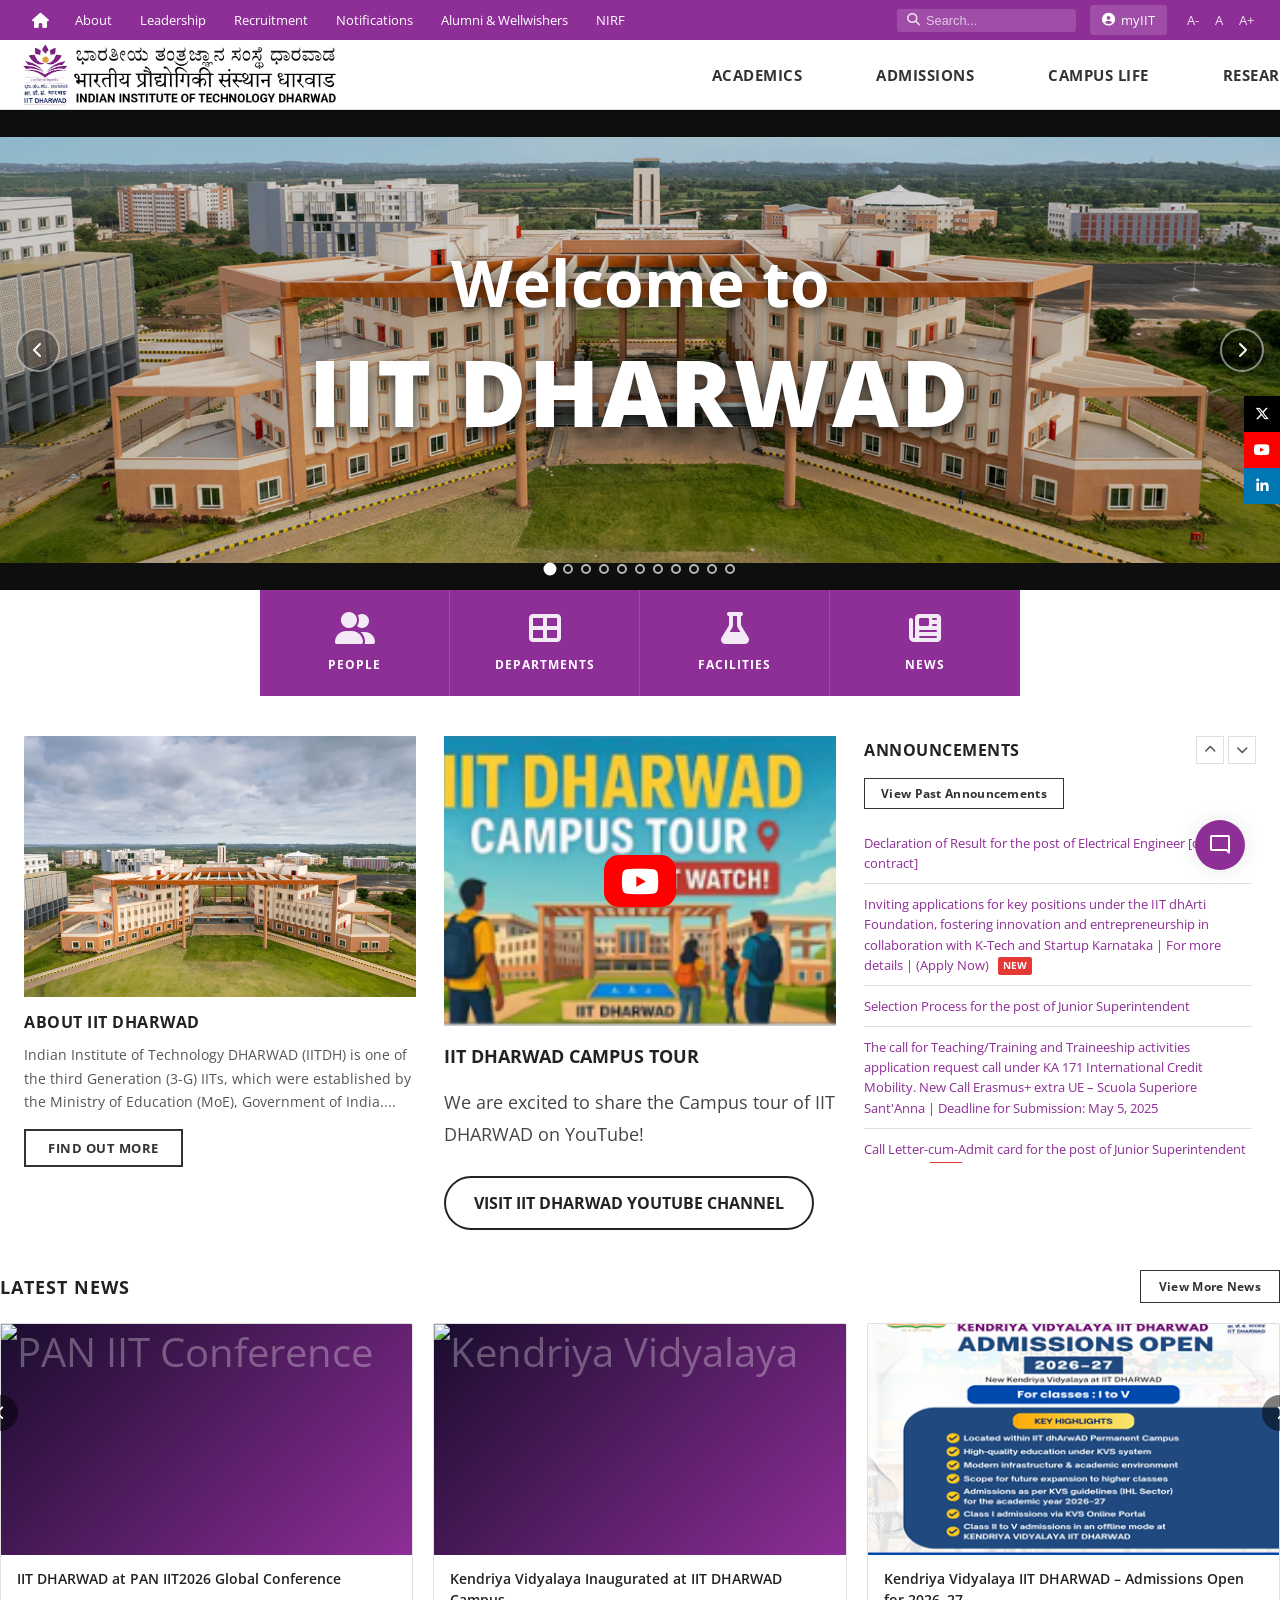
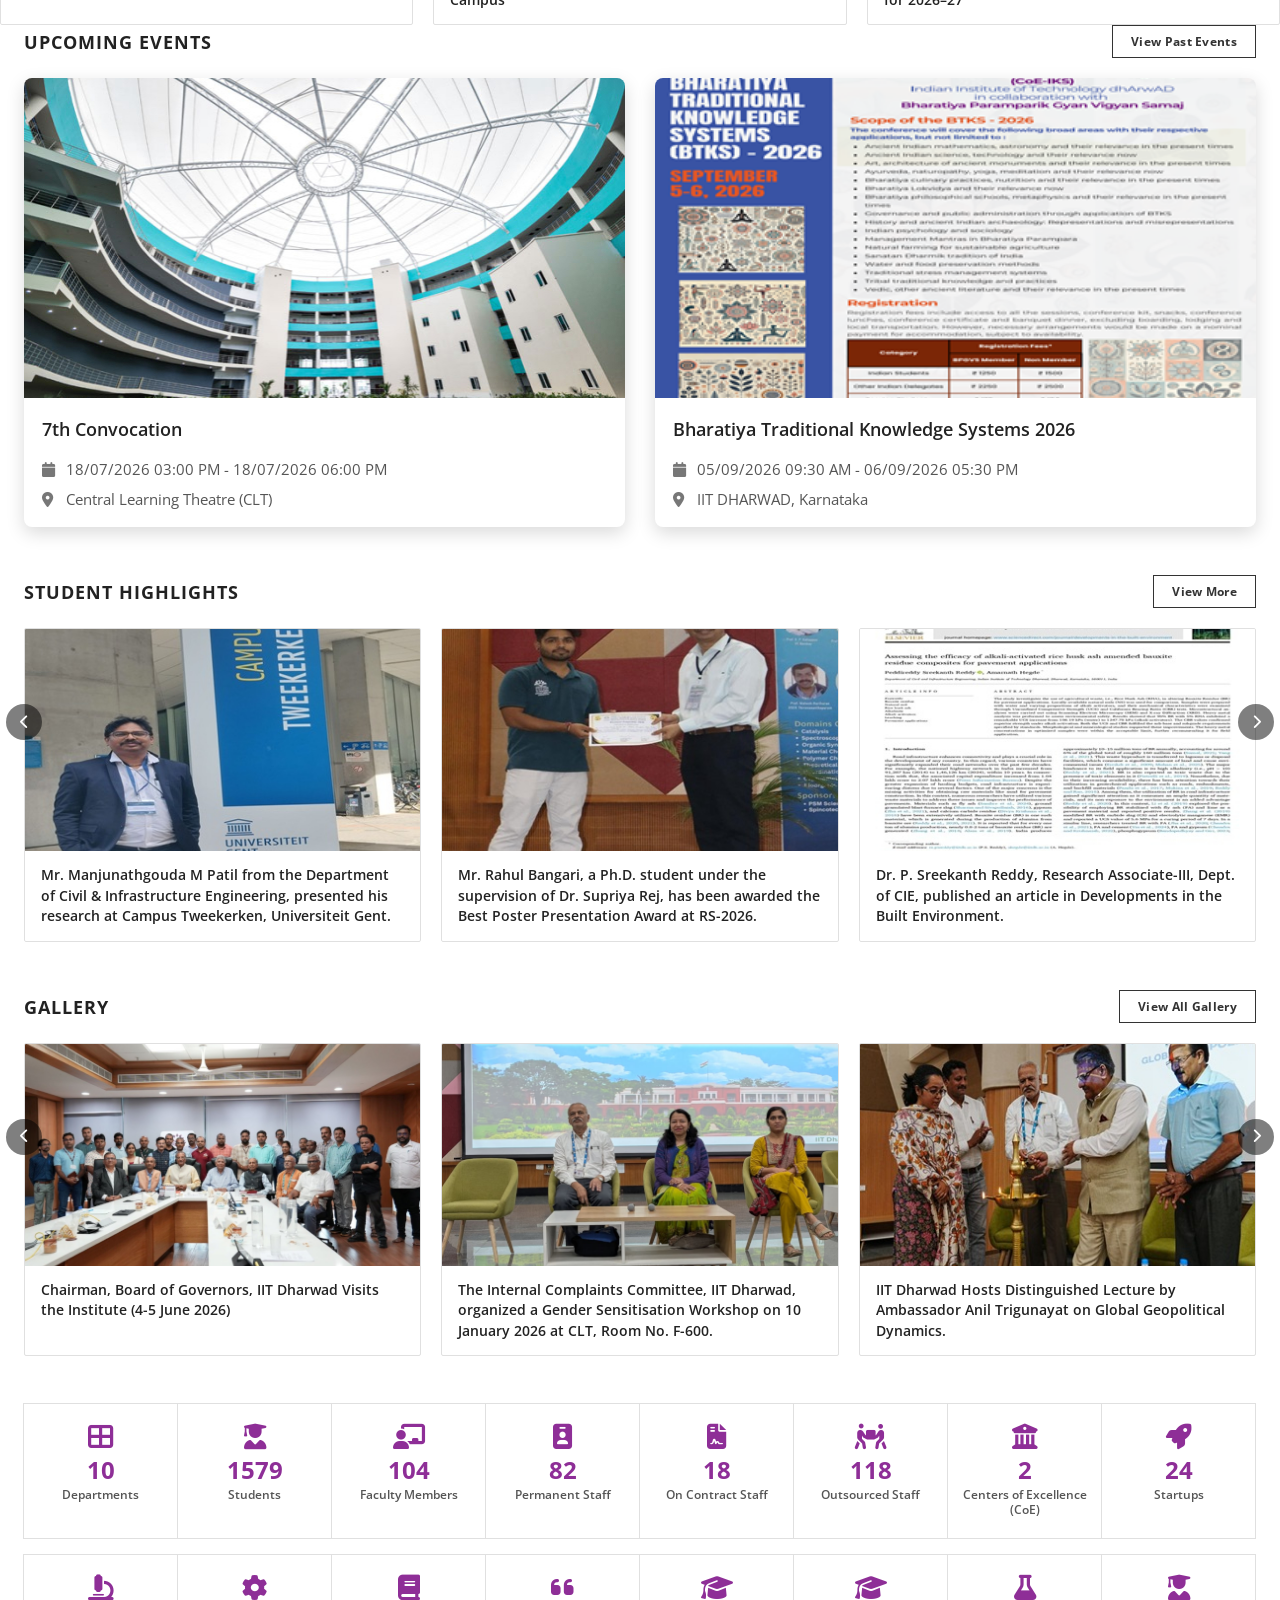
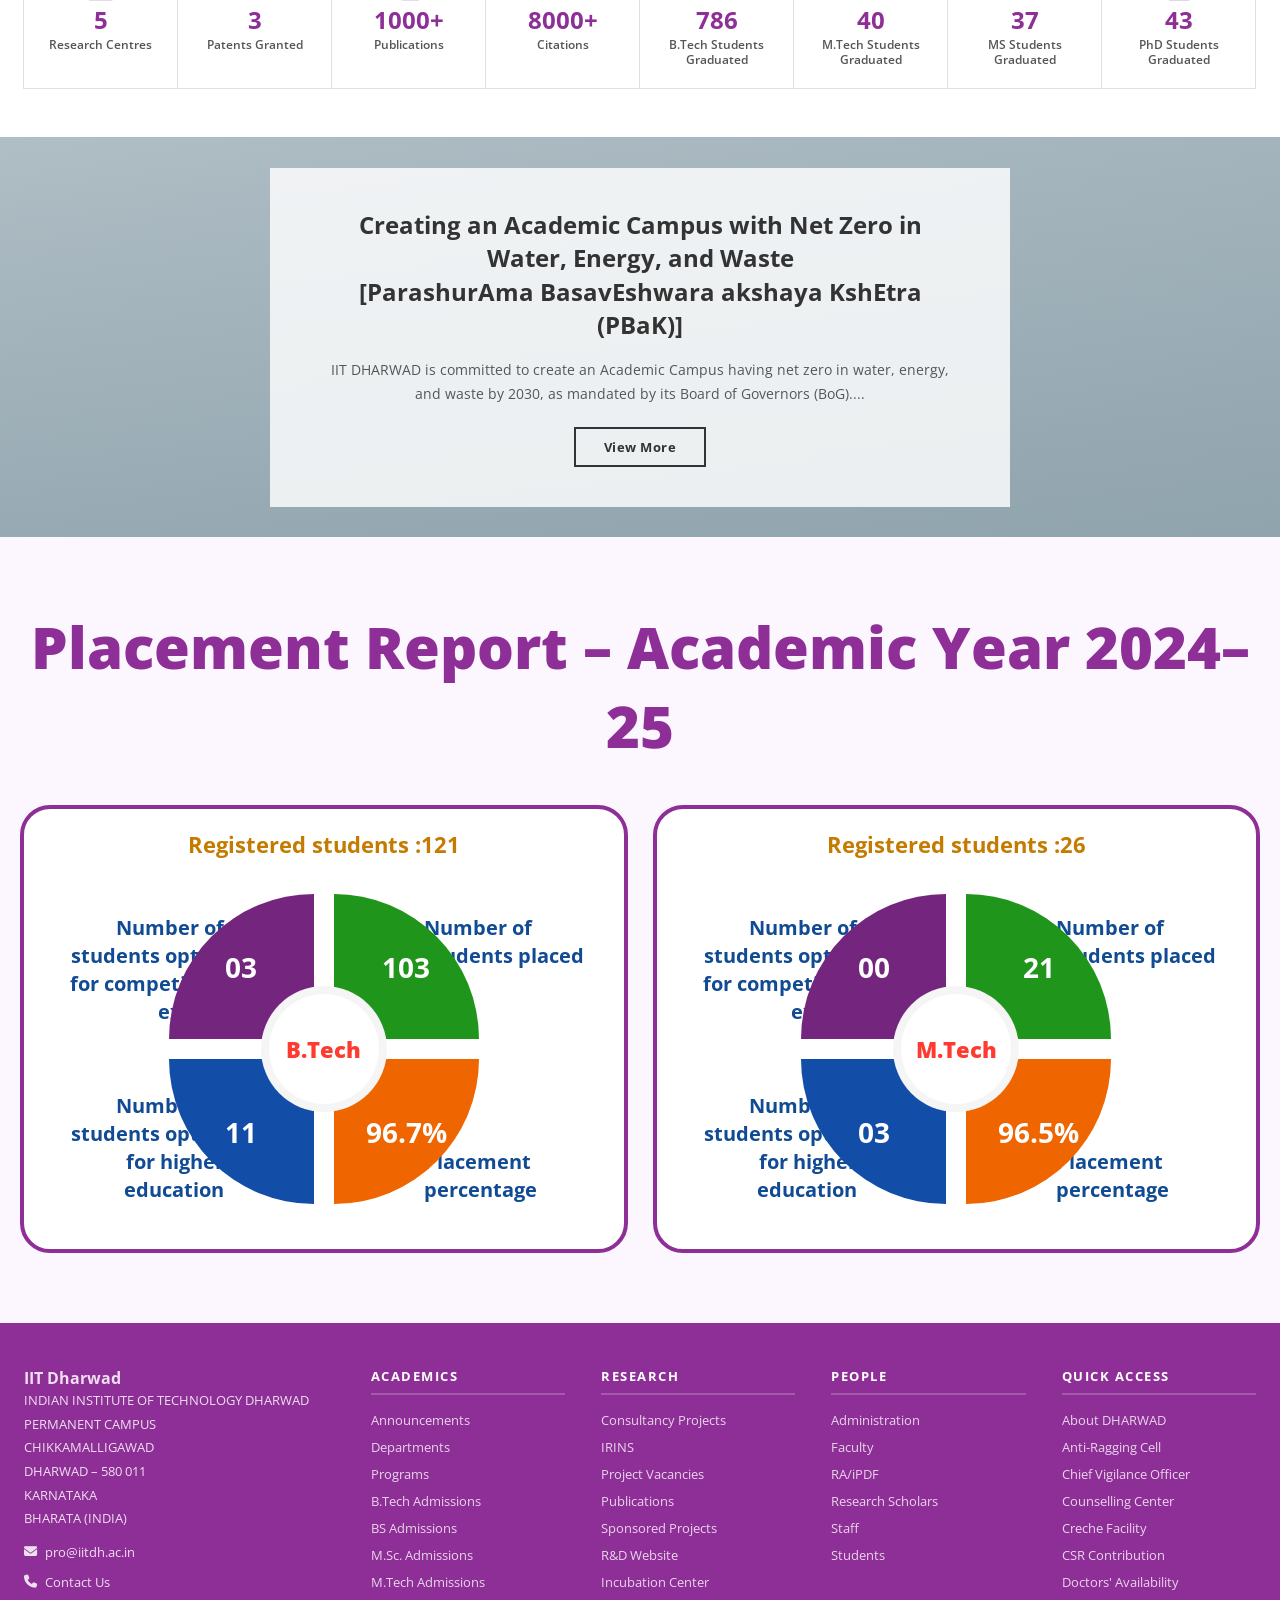
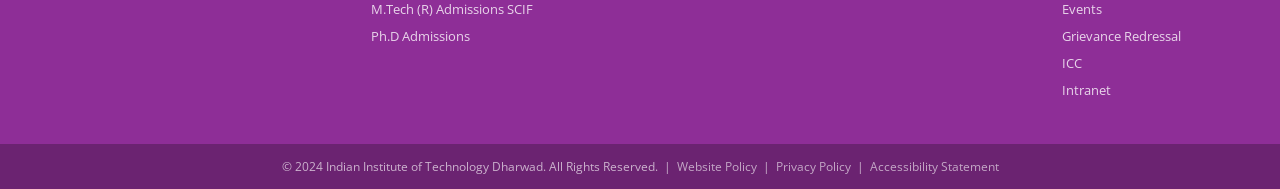
==== index.html @ 0d14dc9a "Initial commit" ====
<!DOCTYPE html>
<html lang="en">

<head>
  <meta charset="UTF-8" />
  <meta name="viewport" content="width=device-width, initial-scale=1.0" />
  <title>Indian Institute of Technology Dharwad</title>
  <link rel="icon" type="image/jpeg" href="images/favicon.jpeg?v=2">
  <link
    href="https://fonts.googleapis.com/css2?family=Open+Sans:wght@400;600;700&family=Roboto:wght@400;700&display=swap"
    rel="stylesheet" />
  <link rel="stylesheet" href="https://cdnjs.cloudflare.com/ajax/libs/font-awesome/6.5.0/css/all.min.css" />

  <!-- Chatbot widget: fonts + stylesheet -->
  <link rel="stylesheet" href="https://fonts.googleapis.com/css2?family=Material+Symbols+Outlined:opsz,wght,FILL,GRAD@48,400,0,0&family=Material+Symbols+Rounded:opsz,wght,FILL,GRAD@48,400,1,0" />
  <link rel="stylesheet" href="style-c.css" />

  <style>
    /* ── Reset & Base ── */
    *,
    *::before,
    *::after {
      box-sizing: border-box;
      margin: 0;
      padding: 0;
    }

    html {
      font-size: 16px;
      scroll-behavior: smooth;
    }

    body {
      font-family: 'Open Sans', sans-serif;
      color: #222;
      background: #fff;
    }

    a {
      text-decoration: none;
      color: inherit;
    }

    ul {
      list-style: none;
    }

    img {
      max-width: 100%;
      display: block;
    }

    button {
      cursor: pointer;
      font-family: inherit;
    }

    /* ── Colours ── */
    :root {
      --purple: #8E2E97;
      --purple-dark: #74257D;
      --purple-light: #A94DB3;
      --gold: #F6B21A;

      --white: #fff;
      --grey-bg: #f5f5f5;
      --text: #222;
      --muted: #555;
      --border: #e0e0e0;
    }

    /* ══════════════════════════════════
       TOP NAV BAR (purple, thin)
    ══════════════════════════════════ */
    .top-nav {
      background: var(--purple);
      padding: 0;
      position: relative;
      z-index: 200;
    }

    .top-nav-inner {
      max-width: 1400px;
      margin: 0 auto;
      display: flex;
      align-items: center;
      justify-content: space-between;
      padding: 0 20px;
    }

    .top-nav-links {
      display: flex;
      align-items: center;
    }

    .top-nav-links a {
      color: #fff;
      font-size: 0.82rem;
      padding: 10px 14px;
      display: block;
      transition: background 0.18s;
      font-weight: 400;
    }

    /* ---------- Dropdown ---------- */

    .dropdown {
      position: relative;
    }

    .dropdown>a {
      display: block;
    }

    .dropdown-menu {
      position: absolute;
      top: 100%;
      left: 0;
      min-width: 190px;
      background: #fff;
      box-shadow: 0 3px 12px rgba(0, 0, 0, .2);
      display: none;
      z-index: 9999;
    }

    .dropdown-menu a {
      display: block;
      padding: 12px 16px;
      color: #333 !important;
      background: #fff;
      font-size: 14px;
      border-bottom: 1px solid #eee;
      transition: .25s;
    }

    .dropdown-menu a:last-child {
      border-bottom: none;
    }

    .dropdown-menu a:hover {
      background: #f5f5f5;
      color: var(--purple) !important;
      padding-left: 22px;
    }

    .dropdown:hover .dropdown-menu {
      display: block;
    }

    .top-nav-links a:hover {
      background: rgba(255, 255, 255, 0.12);
    }

    .top-nav-links .home-icon {
      padding: 10px 12px;
      font-size: 0.95rem;
    }

    .top-nav-right {
      display: flex;
      align-items: center;
      gap: 4px;
    }

    .top-nav-search {
      display: flex;
      align-items: center;
      background: rgba(255, 255, 255, 0.15);
      border-radius: 3px;
      padding: 4px 10px;
      gap: 6px;
      margin-right: 10px;
    }

    .top-nav-search input {
      background: none;
      border: none;
      outline: none;
      color: #fff;
      font-size: 0.8rem;
      width: 140px;
    }

    .top-nav-search input::placeholder {
      color: rgba(255, 255, 255, 0.7);
    }

    .top-nav-search i {
      color: rgba(255, 255, 255, 0.8);
      font-size: 0.8rem;
    }

    .myiit-btn {
      display: flex;
      align-items: center;
      gap: 6px;
      background: rgba(255, 255, 255, 0.15);
      color: #fff;
      font-size: 0.82rem;
      padding: 6px 12px;
      border-radius: 3px;
      border: none;
      transition: background 0.18s;
      margin-right: 10px;
    }

    .myiit-btn:hover {
      background: rgba(255, 255, 255, 0.25);
    }

    .font-size-ctrl {
      display: flex;
      align-items: center;
      gap: 4px;
    }

    .font-size-ctrl button {
      background: none;
      border: none;
      color: rgba(255, 255, 255, 0.85);
      font-size: 0.8rem;
      padding: 4px 6px;
      transition: color 0.18s;
    }

    .font-size-ctrl button:hover {
      color: var(--gold);
    }

    /* ══════════════════════════════════
       MAIN HEADER (white, with logo + main nav)
    ══════════════════════════════════ */
    .main-header {
      background: #fff;
      border-bottom: 1px solid var(--border);
      position: sticky;
      top: 0;
      z-index: 100;
      height: 70px;
      box-shadow: 0 1px 4px rgba(0, 0, 0, .1);
    }

    .main-header-inner {
      max-width: 1400px;
      height: 70px;
      margin: auto;
      display: flex;
      align-items: center;
      justify-content: space-between;
      padding: 0 20px;
    }

    .site-logo {
      width: 320px;
      display: flex;
      align-items: center;
      flex-shrink: 0;
    }

    .header-logo {
      width: 300px;
      height: auto;
      display: block;
      width: 100%;
      max-width: 620px;
      height: auto;
      display: block;
    }


    .logo-emblem {
      width: 70px;
      height: 70px;
      background: linear-gradient(135deg, var(--purple-dark), var(--purple));
      border-radius: 50%;
      display: flex;
      align-items: center;
      justify-content: center;
      flex-shrink: 0;
      border: 3px solid var(--gold);
    }

    .logo-emblem span {
      color: #fff;
      font-weight: 700;
      font-size: 1.1rem;
      line-height: 1.1;
      text-align: center;
    }

    .logo-text-block {
      line-height: 1.2;
    }

    .logo-text-block .kannada {
      font-size: 0.82rem;
      color: var(--purple-dark);
      font-weight: 600;
    }

    .logo-text-block .hindi {
      font-size: 0.88rem;
      color: var(--purple);
      font-weight: 700;
    }

    .logo-text-block .english {
      font-size: 0.72rem;
      color: #333;
      font-weight: 600;
      letter-spacing: 0.5px;
      text-transform: uppercase;
    }

    .main-nav {
      display: flex;
      align-items: center;
      gap: 40px;
    }

    /* =====================================================
   IIT DHARWAD MEGA MENU
===================================================== */

    .main-nav {
      width: 46%;
      display: flex;
      justify-content: space-evenly;
      align-items: center;
      gap: 30px;
    }

    .main-nav a {
      font-size: 15px;
      font-weight: 700;
      color: #333;
      text-decoration: none;
      text-transform: uppercase;
      white-space: nowrap;
    }

    .main-nav a:hover {
      color: var(--purple);
    }

    .main-nav li a {
      white-space: nowrap;
    }

    .main-menu-item {
      position: relative;
    }

    .main-menu-item>a {
      display: block;
      padding: 28px 20px;
      font-size: 15px;
      font-weight: 700;
      color: #333;
      text-transform: uppercase;
      transition: .3s;
    }

    .main-menu-item>a:hover {
      color: var(--purple);
    }

    /* Mega Menu */

    .mega-menu {

      position: absolute;
      top: 100%;
      left: 0;

      width: 340px;

      background: #fff;

      border-top: 4px solid var(--gold);

      box-shadow: 0 10px 30px rgba(0, 0, 0, .18);

      opacity: 0;
      visibility: hidden;

      transform: translateY(10px);

      transition: .3s;

      z-index: 99999;

    }

    .main-menu-item:hover>.mega-menu {

      opacity: 1;
      visibility: visible;
      transform: translateY(0);

    }

    .mega-menu ul {
      list-style: none;
    }

    .mega-menu li {

      position: relative;

    }

    .mega-menu li>a {

      display: flex;

      justify-content: space-between;

      align-items: center;

      padding: 13px 18px;

      color: #333;

      font-size: 14px;

      border-bottom: 1px solid #ececec;

      transition: .25s;

    }

    .mega-menu li>a:hover {

      background: #f7f7f7;

      color: var(--purple);

    }

    /* Arrow */

    .has-sub>a::after {

      content: "▶";

      font-size: 10px;

    }

    /* Sub Menu */

    .sub-menu {

      position: absolute;

      left: 100%;

      top: 0;

      width: 320px;

      background: #fff;

      border-top: 4px solid var(--gold);

      box-shadow: 0 8px 24px rgba(0, 0, 0, .18);

      opacity: 0;

      visibility: hidden;

      transform: translateX(10px);

      transition: .25s;

    }

    .has-sub:hover>.sub-menu {

      opacity: 1;

      visibility: visible;

      transform: translateX(0);

    }

    .sub-menu li a {

      padding: 12px 18px;

      display: block;

      border-bottom: 1px solid #ececec;

      color: #333;

    }

    .sub-menu li a:hover {

      background: #f7f7f7;

      color: var(--purple);

    }

    .main-nav a {
      font-size: 0.92rem;
      font-weight: 700;
      color: #333;
      padding: 10px 22px;
      display: block;
      letter-spacing: 0.5px;
      transition: color 0.18s;
      position: relative;
    }

    .main-nav a::after {
      content: '';
      position: absolute;
      bottom: 0;
      left: 22px;
      right: 22px;
      height: 3px;
      background: var(--purple);
      transform: scaleX(0);
      transition: transform 0.18s;
    }

    .main-nav a:hover {
      color: var(--purple);
    }

    .main-nav a:hover::after {
      transform: scaleX(1);
    }

    .hamburger {
      display: none;
      background: none;
      border: none;
      font-size: 1.5rem;
      color: var(--purple);
    }

    /* ══════════════════════════════════
       HERO SLIDER
    ══════════════════════════════════ */
    .hero {
      position: relative;
      overflow: hidden;
      background: #111;
      height: 480px;
    }

    .slide {
      position: absolute;
      inset: 0;
      opacity: 0;
      transition: opacity 0.7s ease;
      display: flex;
      align-items: center;
      justify-content: center;
    }

    .slide.active {
      opacity: 1;
    }

    .slide-overlay {
      position: absolute;
      inset: 0;
      background: rgba(0, 0, 0, 0.28);
    }

    .slide-text {
      position: relative;
      z-index: 2;
      color: #fff;
      text-align: center;
      padding: 0 40px;
      max-width: 900px;
    }

    .slide-text h2 {
      font-size: 3.2rem;
      font-weight: 700;
      text-shadow: 0 2px 16px rgba(0, 0, 0, 0.5);
      line-height: 1.15;
    }

    .slide-text p {
      font-size: 1.1rem;
      margin-top: 12px;
      text-shadow: 0 1px 8px rgba(0, 0, 0, 0.5);
      opacity: 0.9;
    }

    .slide-image {
      width: 100%;
      height: 100%;
      object-fit: contain;
    }

    /* Overlay */
    .slide-overlay {
      position: absolute;
      inset: 0;
      background: rgba(0, 0, 0, 0.18);
      display: flex;
      justify-content: center;
      align-items: center;
      z-index: 5;
    }

    /* Text */
    .slide-text {
      text-align: center;
      color: #fff;
    }

    .slide-text .welcome {
      font-size: 64px;
      font-weight: 700;
      margin-bottom: 10px;
      text-shadow: 0 4px 12px rgba(0, 0, 0, .6);

      animation: fadeDown 1.2s ease;
    }

    .slide-text .iit {
      font-size: 92px;
      font-weight: 800;
      letter-spacing: 2px;
      text-shadow: 0 5px 15px rgba(0, 0, 0, .7);

      animation: zoomUp 1.4s ease;
    }

    /* Animation */

    @keyframes fadeDown {

      from {
        opacity: 0;
        transform: translateY(-60px);
      }

      to {
        opacity: 1;
        transform: translateY(0);
      }

    }

    @keyframes zoomUp {

      from {
        opacity: 0;
        transform: scale(.6);
      }

      to {
        opacity: 1;
        transform: scale(1);
      }

    }

    /* Arrows */
    .hero-btn {
      position: absolute;
      top: 50%;
      transform: translateY(-50%);
      background: rgba(0, 0, 0, 0.35);
      border: 2px solid rgba(255, 255, 255, 0.5);
      color: #fff;
      width: 44px;
      height: 44px;
      border-radius: 50%;
      font-size: 1rem;
      display: flex;
      align-items: center;
      justify-content: center;
      z-index: 10;
      transition: background 0.2s;
    }

    .hero-btn:hover {
      background: var(--purple);
      border-color: var(--purple);
    }

    .hero-btn.prev {
      left: 16px;
    }

    .hero-btn.next {
      right: 16px;
    }

    /* Dots */
    .hero-dots {
      position: absolute;
      bottom: 16px;
      left: 50%;
      transform: translateX(-50%);
      display: flex;
      gap: 8px;
      z-index: 10;
    }

    .hero-dots button {
      width: 10px;
      height: 10px;
      border-radius: 50%;
      border: 2px solid rgba(255, 255, 255, 0.7);
      background: transparent;
      transition: all 0.2s;
    }

    .hero-dots button.active {
      background: #fff;
      border-color: #fff;
      transform: scale(1.3);
    }

    /* Social floating icons (right side) */
    .social-float {
      position: fixed;
      right: 0;
      top: 50%;
      transform: translateY(-50%);
      display: flex;
      flex-direction: column;
      z-index: 500;
    }

    .social-float a {
      display: flex;
      align-items: center;
      justify-content: center;
      width: 36px;
      height: 36px;
      color: #fff;
      font-size: 0.9rem;
      transition: opacity 0.2s;
    }

    .social-float a.tw {
      background: #000;
    }

    .social-float a.yt {
      background: #ff0000;
    }

    .social-float a.li {
      background: #0077b5;
    }

    .social-float a:hover {
      opacity: 0.85;
    }

    /* ══════════════════════════════════
       4 ICON TILES (PEOPLE / DEPARTMENTS / FACILITIES / NEWS)
    ══════════════════════════════════ */
    .icon-tiles {
      display: grid;
      grid-template-columns: repeat(4, 1fr);
      max-width: 760px;
      margin: 0 auto;
      position: relative;
      z-index: 5;
    }

    .icon-tile {
      background: var(--purple);
      color: #fff;
      text-align: center;
      padding: 22px 10px;
      cursor: pointer;
      transition: background 0.2s;
      border-right: 1px solid rgba(255, 255, 255, 0.15);
      text-decoration: none;
      display: block;
    }

    .icon-tile:last-child {
      border-right: none;
    }

    .icon-tile:hover {
      background: var(--purple-dark);
    }

    .icon-tile i {
      font-size: 2rem;
      display: block;
      margin-bottom: 8px;
      color: rgba(255, 255, 255, 0.9);
    }

    .icon-tile span {
      font-size: 0.78rem;
      font-weight: 700;
      letter-spacing: 1px;
      text-transform: uppercase;
    }

    /* ══════════════════════════════════
       3-COL MID SECTION (About | YouTube | Announcements)
    ══════════════════════════════════ */
    .mid-section {
      max-width: 1400px;
      margin: 40px auto;
      padding: 0 24px;
      display: grid;
      grid-template-columns: 1fr 1fr 1fr;
      gap: 28px;
      align-items: start;
    }

    /* About card */
    .about-card .about-img {
      width: 100%;
      aspect-ratio: 16/9;
      background: linear-gradient(135deg, #2c1a4a, var(--purple));
      display: flex;
      align-items: center;
      justify-content: center;
      color: rgba(255, 255, 255, 0.4);
      font-size: 3rem;
      margin-bottom: 14px;
    }

    .about-card h3 {
      font-size: 1rem;
      font-weight: 700;
      text-transform: uppercase;
      letter-spacing: 0.5px;
      margin-bottom: 10px;
      color: var(--text);
    }

    .about-card p {
      font-size: 0.86rem;
      color: var(--muted);
      line-height: 1.7;
      margin-bottom: 16px;
    }

    .find-more-btn {
      display: inline-block;
      border: 2px solid #333;
      padding: 8px 22px;
      font-size: 0.82rem;
      font-weight: 700;
      color: #333;
      text-transform: uppercase;
      letter-spacing: 0.5px;
      transition: all 0.2s;
    }

    .find-more-btn:hover {
      background: #333;
      color: #fff;
    }

    /* ====================== YouTube Card ====================== */

    .yt-card {
      background: #fff;
    }

    .yt-thumbnail {
      position: relative;
      width: 100%;
      height: 290px;
      overflow: hidden;
      margin-bottom: 18px;
    }

    .yt-thumbnail img {
      width: 100%;
      height: 100%;
      object-fit: cover;
      display: block;
    }

    .play-btn {
      position: absolute;
      top: 50%;
      left: 50%;
      transform: translate(-50%, -50%);
      width: 72px;
      height: 52px;
      background: #ff0000;
      border-radius: 15px;
      display: flex;
      align-items: center;
      justify-content: center;
      color: #fff;
      font-size: 34px;
      transition: .3s;
    }

    .play-btn:hover {
      transform: translate(-50%, -50%) scale(1.12);
    }

    .yt-card h3 {
      font-size: 18px;
      font-weight: 700;
      margin-bottom: 18px;
      color: #222;
    }

    .yt-card p {
      font-size: 18px;
      line-height: 1.8;
      color: #444;
      margin-bottom: 25px;
    }

    .yt-btn {
      display: inline-block;
      padding: 14px 28px;
      border: 2px solid #222;
      border-radius: 35px;
      color: #222;
      font-weight: 700;
      text-transform: uppercase;
      transition: .3s;
    }

    .yt-btn:hover {
      background: #ff0000;
      border-color: #ff0000;
      color: #fff;
    }

    /* Announcements */
    .announcements-card h3 {
      font-size: 1rem;
      font-weight: 700;
      text-transform: uppercase;
      letter-spacing: 0.5px;
      margin-bottom: 14px;
      color: var(--text);
      display: flex;
      justify-content: space-between;
      align-items: center;
    }

    .ann-controls {
      display: flex;
      gap: 4px;
    }

    .ann-controls button {
      background: #fff;
      border: 1px solid var(--border);
      width: 28px;
      height: 28px;
      display: flex;
      align-items: center;
      justify-content: center;
      font-size: 0.75rem;
      color: var(--muted);
      transition: background 0.18s;
    }

    .ann-controls button:hover {
      background: var(--purple);
      color: #fff;
      border-color: var(--purple);
    }

    .view-past-btn {
      display: inline-block;
      border: 1px solid #333;
      padding: 6px 16px;
      font-size: 0.78rem;
      font-weight: 700;
      color: #333;
      letter-spacing: 0.3px;
      margin-bottom: 14px;
      transition: all 0.2s;
    }

    .view-past-btn:hover {
      background: #333;
      color: #fff;
    }

    .ann-list {
      max-height: 340px;
      overflow-y: auto;
      padding-right: 4px;
    }

    .ann-list::-webkit-scrollbar {
      width: 4px;
    }

    .ann-list::-webkit-scrollbar-thumb {
      background: var(--purple);
      border-radius: 2px;
    }

    .ann-item {
      border-bottom: 1px solid var(--border);
      padding: 10px 0;
    }

    .ann-item a {
      font-size: 0.84rem;
      color: var(--purple);
      line-height: 1.5;
      display: block;
      transition: color 0.18s;
    }

    .ann-item a:hover {
      color: var(--purple-dark);
      text-decoration: underline;
    }

    .ann-item .ann-new {
      display: inline-block;
      background: #e53935;
      color: #fff;
      font-size: 0.65rem;
      padding: 1px 5px;
      border-radius: 2px;
      margin-left: 6px;
      font-weight: 700;
      vertical-align: middle;
    }

    /* ══════════════════════════════════
       SECTION WRAPPER (full-width sections)
    ══════════════════════════════════ */
    .page-section {
      max-width: 1400px;
      margin: 0 auto 48px;
      padding: 0 24px;
    }

    .section-header {
      display: flex;
      justify-content: space-between;
      align-items: center;
      margin-bottom: 20px;
    }

    .section-header h2 {
      font-size: 1.15rem;
      font-weight: 700;
      text-transform: uppercase;
      letter-spacing: 1px;
      color: var(--text);
    }

    .view-more-btn {
      border: 1px solid #333;
      padding: 7px 18px;
      font-size: 0.78rem;
      font-weight: 700;
      color: #333;
      letter-spacing: 0.3px;
      transition: all 0.2s;
    }

    .view-more-btn:hover {
      background: #333;
      color: #fff;
    }

    /* ══════════════════════════════════
       NEWS / EVENTS / HIGHLIGHTS — 3-card carousels
    ══════════════════════════════════ */
    .cards-carousel {
      position: relative;
    }

    .cards-track {
      display: grid;
      grid-template-columns: repeat(3, 1fr);
      gap: 20px;
    }

    .news-card {
      border: 1px solid var(--border);
      border-radius: 2px;
      overflow: hidden;
      transition: box-shadow 0.2s;
    }

    .news-card:hover {
      box-shadow: 0 4px 16px rgba(0, 0, 0, 0.12);
    }

    .news-card .card-img {
      width: 100%;
      aspect-ratio: 16/9;
      background: linear-gradient(135deg, #1a0c2e, var(--purple));
      overflow: hidden;
      display: flex;
      align-items: center;
      justify-content: center;
      color: rgba(255, 255, 255, 0.3);
      font-size: 2.5rem;
      position: relative;
    }

    .news-card .card-img img {
      width: 100%;
      height: 100%;
      object-fit: cover;
    }

    .news-card .card-body {
      padding: 14px 16px;
    }

    .news-card .card-title {
      font-size: 0.88rem;
      font-weight: 600;
      line-height: 1.45;
      color: var(--text);
    }

    .news-card .card-meta {
      font-size: 0.76rem;
      color: var(--muted);
      margin-top: 8px;
      display: flex;
      align-items: center;
      gap: 6px;
    }

    .news-card .card-meta i {
      color: var(--purple);
    }

    /* Carousel prev/next */
    .carousel-btn {
      position: absolute;
      top: 30%;
      transform: translateY(-50%);
      background: rgba(0, 0, 0, 0.5);
      border: none;
      color: #fff;
      width: 36px;
      height: 36px;
      border-radius: 50%;
      font-size: 0.9rem;
      display: flex;
      align-items: center;
      justify-content: center;
      z-index: 5;
      transition: background 0.2s;
    }

    .carousel-btn:hover {
      background: var(--purple);
    }

    .carousel-btn.prev {
      left: -18px;
    }

    .carousel-btn.next {
      right: -18px;
    }

    /* ══════════════════════════════════
       UPCOMING EVENTS (2-col with date + venue)
    ══════════════════════════════════ */
    .events-grid {
      display: grid;
      grid-template-columns: repeat(2, 1fr);
      gap: 30px;
    }

    .event-card {
      background: #fff;
      border-radius: 8px;
      overflow: hidden;
      box-shadow: 0 6px 18px rgba(0, 0, 0, .15);
      transition: .3s;
    }

    .event-card:hover {
      transform: translateY(-6px);
    }

    .event-card .card-img {
      width: 100%;
      height: 320px;
      overflow: hidden;
    }

    .event-card .card-img img {
      width: 100%;
      height: 100%;
      object-fit: cover;
      display: block;
    }

    .event-card .card-body {
      padding: 18px;
    }

    .event-card .card-title {
      font-size: 18px;
      font-weight: 600;
      margin-bottom: 16px;
      line-height: 1.5;
    }

    .event-meta {
      display: flex;
      flex-direction: column;
      gap: 10px;
      color: #555;
      font-size: 15px;
    }

    .event-meta i {
      color: #777;
      width: 20px;
    }

    /* ══════════════════════════════════
       STATS GRID (bordered boxes, 2 rows of 8)
    ══════════════════════════════════ */
    .stats-section {
      max-width: 1400px;
      margin: 0 auto 48px;
      padding: 0 24px;
    }

    .stats-row {
      display: grid;
      grid-template-columns: repeat(8, 1fr);
      gap: 0;
      margin-bottom: 16px;
    }

    .stat-box {
      border: 1px solid var(--border);
      padding: 20px 10px;
      text-align: center;
      margin: -1px 0 0 -1px;
    }

    .stat-box i {
      font-size: 1.6rem;
      color: var(--purple);
      display: block;
      margin-bottom: 8px;
    }

    .stat-box .num {
      font-size: 1.5rem;
      font-weight: 700;
      color: var(--purple);
      line-height: 1;
      margin-bottom: 6px;
    }

    .stat-box .lbl {
      font-size: 0.72rem;
      color: var(--muted);
      line-height: 1.3;
      font-weight: 600;
    }

    /* ══════════════════════════════════
       GREEN CAMPUS BANNER (full-width with overlay text)
    ══════════════════════════════════ */
    .green-banner {
      position: relative;
      height: 400px;
      overflow: hidden;
      background: linear-gradient(135deg, #b0bec5, #90a4ae);
      display: flex;
      align-items: center;
      justify-content: center;
      margin-bottom: 0;
    }

    .green-banner .banner-bg {
      position: absolute;
      inset: 0;
      background: linear-gradient(180deg, rgba(176, 190, 197, 0.5) 0%, rgba(144, 164, 174, 0.7) 100%);
    }

    .green-banner .banner-content {
      position: relative;
      z-index: 2;
      background: rgba(255, 255, 255, 0.82);
      padding: 40px 60px;
      max-width: 740px;
      text-align: center;
    }

    .green-banner .banner-content h2 {
      font-size: 1.5rem;
      font-weight: 700;
      color: #333;
      line-height: 1.4;
      margin-bottom: 16px;
    }

    .green-banner .banner-content p {
      font-size: 0.9rem;
      color: var(--muted);
      line-height: 1.7;
      margin-bottom: 20px;
    }

    .view-more-outline {
      display: inline-block;
      border: 2px solid #333;
      padding: 9px 28px;
      font-size: 0.82rem;
      font-weight: 700;
      color: #333;
      letter-spacing: 0.5px;
      transition: all 0.2s;
    }

    .view-more-outline:hover {
      background: #333;
      color: #fff;
    }

    /* ══════════════════════════════════
       PLACEMENT REPORT
    ══════════════════════════════════ */

    .placement-section {
      background: #fcf7ff;
      padding: 70px 20px;
    }

    .placement-inner {
      max-width: 1400px;
      margin: auto;
    }

    .placement-inner h2 {
      text-align: center;
      font-size: 58px;
      color: var(--purple);
      margin-bottom: 40px;
      font-weight: 800;
    }

    .placement-grid {
      display: grid;
      grid-template-columns: repeat(2, 1fr);
      gap: 25px;
    }

    .placement-card {
      border: 4px solid var(--purple);
      border-radius: 30px;
      background: #fff;
      padding: 20px;
    }

    .reg-title {
      text-align: center;
      color: #c47b00;
      font-size: 22px;
      font-weight: bold;
      margin-bottom: 10px;
    }

    .placement-content {
      position: relative;
      height: 360px;
    }

    .circle {
      position: absolute;
      left: 50%;
      top: 50%;
      transform: translate(-50%, -50%);
      width: 310px;
      height: 310px;
    }

    .quad {
      position: absolute;
      width: 145px;
      height: 145px;
      display: flex;
      justify-content: center;
      align-items: center;
      color: #fff;
      font-size: 28px;
      font-weight: bold;
    }

    .purple {
      top: 0;
      left: 0;
      background: var(--purple-dark);
      border-radius: 100% 0 0 0;
    }

    .green {
      top: 0;
      right: 0;
      background: #1f951b;
      border-radius: 0 100% 0 0;
    }

    .blue {
      bottom: 0;
      left: 0;
      background: #124ea8;
      border-radius: 0 0 0 100%;
    }

    .orange {
      bottom: 0;
      right: 0;
      background: #ef6500;
      border-radius: 0 0 100% 0;
    }

    .center-text {
      position: absolute;
      width: 110px;
      height: 110px;
      background: #fff;
      border-radius: 50%;
      left: 50%;
      top: 50%;
      transform: translate(-50%, -50%);
      display: flex;
      justify-content: center;
      align-items: center;
      font-size: 22px;
      font-weight: 800;
      color: #ff3b30;
      box-shadow: 0 0 0 8px #f5f5f5;
    }

    .left-label,
    .right-label {
      position: absolute;
      width: 180px;
      font-size: 20px;
      font-weight: 700;
      color: #114b93;
      line-height: 1.4;
    }

    .left-label.top {
      top: 45px;
      left: 0;
      text-align: right;
    }

    .left-label.bottom {
      bottom: 25px;
      left: 0;
      text-align: right;
    }

    .right-label.top {
      top: 45px;
      right: 0;
    }

    .right-label.bottom {
      bottom: 25px;
      right: 0;
    }

    /* Responsive */

    @media(max-width:1000px) {

      .placement-grid {
        grid-template-columns: 1fr;
      }

      .placement-inner h2 {
        font-size: 38px;
      }

    }

    /* ══════════════════════════════════
       FOOTER (purple, 5-col)
    ══════════════════════════════════ */
    .site-footer {
      background: var(--purple);
      color: rgba(255, 255, 255, 0.85);
      padding: 44px 0 0;
    }

    .footer-inner {
      max-width: 1400px;
      margin: 0 auto;
      padding: 0 24px;
      display: grid;
      grid-template-columns: 1.6fr 1fr 1fr 1fr 1fr;
      gap: 36px;
      padding-bottom: 36px;
    }

    .footer-col h4 {
      font-size: 0.82rem;
      font-weight: 700;
      text-transform: uppercase;
      letter-spacing: 1.5px;
      color: #fff;
      margin-bottom: 16px;
      padding-bottom: 8px;
      border-bottom: 2px solid rgba(255, 255, 255, 0.2);
    }

    .footer-address p {
      font-size: 0.82rem;
      line-height: 1.8;
      color: rgba(255, 255, 255, 0.85);
    }

    .footer-address .contact-link {
      display: flex;
      align-items: center;
      gap: 8px;
      font-size: 0.82rem;
      color: rgba(255, 255, 255, 0.85);
      margin-top: 12px;
      transition: color 0.18s;
    }

    .footer-address .contact-link:hover {
      color: var(--gold);
    }

    .footer-col ul li {
      margin-bottom: 9px;
    }

    .footer-col ul li a {
      font-size: 0.8rem;
      color: rgba(255, 255, 255, 0.8);
      transition: color 0.18s;
      display: block;
    }

    .footer-col ul li a:hover {
      color: var(--gold);
      padding-left: 4px;
    }

    .footer-bottom {
      background: rgba(0, 0, 0, 0.25);
      text-align: center;
      padding: 14px 24px;
      font-size: 0.78rem;
      color: rgba(255, 255, 255, 0.65);
    }

    /* ══════════════════════════════════
       SCROLL TO TOP
    ══════════════════════════════════ */
    #back-top {
      position: fixed;
      bottom: 28px;
      left: 28px;
      background: var(--purple);
      color: #fff;
      border: none;
      width: 42px;
      height: 42px;
      border-radius: 4px;
      font-size: 1rem;
      display: none;
      align-items: center;
      justify-content: center;
      z-index: 400;
      box-shadow: 0 4px 12px rgba(0, 0, 0, 0.2);
      transition: background 0.2s;
    }

    #back-top.show {
      display: flex;
    }

    #back-top:hover {
      background: var(--purple-dark);
    }

    /* ══════════════════════════════════
       RESPONSIVE
    ══════════════════════════════════ */
    @media (max-width: 1100px) {
      .stats-row {
        grid-template-columns: repeat(4, 1fr);
      }

      .footer-inner {
        grid-template-columns: 1fr 1fr;
      }
    }

    @media (max-width: 900px) {
      .mid-section {
        grid-template-columns: 1fr;
      }

      .cards-track {
        grid-template-columns: 1fr;
      }

      .events-grid {
        grid-template-columns: 1fr;
      }

      .placement-grid {
        grid-template-columns: 1fr;
      }

      .icon-tiles {
        grid-template-columns: repeat(2, 1fr);
      }
    }

    @media (max-width: 768px) {
      .top-nav-links a:not(.home-icon) {
        display: none;
      }

      .main-nav {
        display: none;
      }

      .main-nav.open {
        display: flex;
        flex-direction: column;
        position: absolute;
        top: 100%;
        left: 0;
        right: 0;
        background: #fff;
        box-shadow: 0 8px 24px rgba(0, 0, 0, 0.12);
        z-index: 999;
      }

      .main-nav.open a {
        border-bottom: 1px solid var(--border);
      }

      .hamburger {
        display: block;
      }

      .hero {
        height: 260px;
      }

      .slide-text h2 {
        font-size: 1.8rem;
      }

      .stats-row {
        grid-template-columns: repeat(4, 1fr);
      }

      .footer-inner {
        grid-template-columns: 1fr 1fr;
        gap: 24px;
      }

      .green-banner .banner-content {
        padding: 24px 20px;
      }

      .donut-wrap {
        flex-direction: column;
      }
    }

    @media (max-width: 480px) {
      .stats-row {
        grid-template-columns: repeat(2, 1fr);
      }

      .footer-inner {
        grid-template-columns: 1fr;
      }

      .icon-tiles {
        grid-template-columns: repeat(2, 1fr);
      }
    }

    .search-highlight {
      outline: 3px solid var(--gold);
      background: #fff7e0;
      transition: background 0.3s;
    }

    .search-no-results {
      position: absolute;
      top: 100%;
      left: 0;
      background: #fff;
      color: #c0392b;
      font-size: 0.78rem;
      padding: 6px 12px;
      border-radius: 3px;
      box-shadow: 0 3px 10px rgba(0, 0, 0, .2);
      white-space: nowrap;
      z-index: 300;
    }
  </style>
</head>

<body>

  <!-- ═══════════════════════════════════════
     TOP NAV BAR
═══════════════════════════════════════ -->
  <nav class="top-nav">
    <div class="top-nav-inner">
      <div class="top-nav-links">
        <a href="#" class="home-icon"><i class="fa fa-home"></i></a>
        <div class="dropdown">
          <a href="#">About</a>

          <div class="dropdown-menu">
            <a href="#">IIT Dharwad</a>
            <a href="#">Campus</a>
            <a href="#">NIRF</a>
            <a href="#">Reports</a>
            <a href="#">Contact Us</a>
          </div>
        </div>

        <div class="dropdown">
          <a href="#">Leadership</a>

          <div class="dropdown-menu">
            <a href="#">Board of Governors</a>
            <a href="#">Director</a>
            <a href="#">Senate</a>
            <a href="#">Administration</a>
            <a href="#">Deans</a>
            <a href="#">Heads of Departments</a>
          </div>
        </div>

        <div class="dropdown">
          <a href="#">Recruitment</a>

          <div class="dropdown-menu">
            <a href="#">Faculty Recruitment</a>
            <a href="#">Staff Recruitment</a>
            <a href="#">Project Positions</a>
            <a href="#">Apply Online</a>
          </div>
        </div>

        <div class="dropdown">
          <a href="#">Notifications</a>

          <div class="dropdown-menu">
            <a href="#">Latest Notifications</a>
            <a href="#">Circulars</a>
            <a href="#">Office Orders</a>
            <a href="#">Tender Notices</a>
            <a href="#">Downloads</a>
          </div>
        </div>

        <div class="dropdown">
          <a href="#">Alumni &amp; Wellwishers</a>

          <div class="dropdown-menu">
            <a href="#">Alumni Association</a>
            <a href="#">Alumni Registration</a>
            <a href="#">Donate</a>
            <a href="#">Distinguished Alumni</a>
            <a href="#">Events</a>
            <a href="#">Newsletters</a>
          </div>
        </div>
        <a href="#">NIRF</a>
      </div>
      <div class="top-nav-right">
        <div class="top-nav-search">
          <i class="fa fa-search"></i>
          <input type="text" placeholder="Search..." />
        </div>
        <a href="#" class="myiit-btn">
          <i class="fa fa-user-circle"></i> myIIT
        </a>
        <div class="font-size-ctrl">
          <button title="Decrease font size">A-</button>
          <button title="Normal font size">A</button>
          <button title="Increase font size">A+</button>
        </div>
      </div>
    </div>
  </nav>

  <!-- ═══════════════════════════════════════
     MAIN HEADER
═══════════════════════════════════════ -->
  <header class="main-header">
    <div class="main-header-inner">
      <a href="index_1.html" class="site-logo">

        <img src="images/logo.png" alt="IIT Dharwad Logo" class="header-logo">

      </a>
      </a>
      <button class="hamburger" id="hamburger" aria-label="Menu"><i class="fa fa-bars"></i></button>
      <nav class="main-nav" id="main-nav">

        <!-- ================= ACADEMICS ================= -->

        <div class="main-menu-item">

          <a href="#">ACADEMICS</a>

          <div class="mega-menu">

            <ul>

              <li><a href="#">Open House 2026</a></li>

              <li class="has-sub">

                <a href="#">Centres</a>

                <div class="sub-menu">

                  <ul>

                    <li><a href="#">Centre of Excellence – ACE</a></li>
                    <li><a href="#">Centre of Excellence – IKS</a></li>

                  </ul>

                </div>

              </li>

              <li class="has-sub">

                <a href="#">Departments</a>

                <div class="sub-menu">

                  <ul>

                    <li><a href="#">Biosciences & Bioengineering</a></li>
                    <li><a href="#">Chemical Engineering</a></li>
                    <li><a href="#">Chemistry</a></li>
                    <li><a href="#">Civil & Infrastructure Engineering</a></li>
                    <li><a href="#">Computer Science & Engineering</a></li>
                    <li><a href="#">Electrical, Electronics & Communication Engineering</a></li>
                    <li><a href="#">Humanities, Economics, Arts & Rural Technologies</a></li>
                    <li><a href="#">Mathematics</a></li>
                    <li><a href="#">Mechanical, Materials & Aerospace Engineering</a></li>
                    <li><a href="#">Physics</a></li>

                  </ul>

                </div>

              </li>

              <li class="has-sub">

                <a href="#">Programs</a>

                <div class="sub-menu">

                  <ul>

                    <li><a href="#">B.Tech</a></li>
                    <li><a href="#">BS-MS</a></li>
                    <li><a href="#">M.Sc</a></li>
                    <li><a href="#">M.Tech</a></li>
                    <li><a href="#">Executive M.Tech</a></li>
                    <li><a href="#">M.Tech by Research</a></li>
                    <li><a href="#">Ph.D</a></li>

                  </ul>

                </div>

              </li>

              <li><a href="#">Curriculum</a></li>

              <li class="has-sub">

                <a href="#">Announcements</a>

                <div class="sub-menu">

                  <ul>

                    <li><a href="#">Academic Calendar</a></li>
                    <li><a href="#">Examinations</a></li>
                    <li><a href="#">Fee Circular</a></li>
                    <li><a href="#">Holiday List</a></li>
                    <li><a href="#">Time Table</a></li>

                  </ul>

                </div>

              </li>

              <li><a href="#">Faculty Advisors</a></li>

              <li><a href="#">Forms</a></li>

              <li><a href="#">Knowledge Resource Centre</a></li>

              <li><a href="#">Scholarships</a></li>

              <li class="has-sub">

                <a href="#">Fellowships</a>

                <div class="sub-menu">

                  <ul>

                    <li><a href="#">PMRF Scheme</a></li>
                    <li><a href="#">Visvesvaraya PhD Scheme</a></li>

                  </ul>

                </div>

              </li>

              <li><a href="#">Academic Internship</a></li>

              <li><a href="#">Academic Suo Moto Disclosure</a></li>

            </ul>

          </div>

        </div>

        <!-- ================= ADMISSIONS ================= -->

        <div class="main-menu-item">

          <a href="#">ADMISSIONS</a>

          <div class="mega-menu">

            <ul>

              <li><a href="#">B.Tech Admissions</a></li>

              <li><a href="#">BS Admissions</a></li>

              <li><a href="#">M.Sc Admissions</a></li>

              <li><a href="#">M.Tech Admissions</a></li>

              <li><a href="#">M.Tech by Research</a></li>

              <li><a href="#">Ph.D Admissions</a></li>

              <li><a href="#">International Admissions</a></li>

              <li><a href="#">Admission Cutoff History</a></li>

            </ul>

          </div>

        </div>

        <!-- ================= CAMPUS LIFE ================= -->

        <div class="main-menu-item">

          <a href="#">CAMPUS LIFE</a>

          <div class="mega-menu">

            <ul>

              <li><a href="#">Career Development Cell</a></li>

              <li><a href="#">Students Welfare</a></li>

              <li class="has-sub">

                <a href="#">Student Life</a>

                <div class="sub-menu">

                  <ul>

                    <li><a href="#">Clubs</a></li>
                    <li><a href="#">Events</a></li>
                    <li><a href="#">Innovation Cell</a></li>
                    <li><a href="#">NSS</a></li>
                    <li><a href="#">Student Mentorship Program</a></li>

                  </ul>

                </div>

              </li>

              <li class="has-sub">

                <a href="#">Sports</a>

                <div class="sub-menu">

                  <ul>

                    <li><a href="#">Sports Facilities</a></li>
                    <li><a href="#">Achievements</a></li>
                    <li><a href="#">Sports Council</a></li>

                  </ul>

                </div>

              </li>

              <li><a href="#">Gallery</a></li>

              <li><a href="#">Student Highlights</a></li>

              <li><a href="#">Smart Mess</a></li>

            </ul>

          </div>

        </div>

        <!-- ================= RESEARCH ================= -->

        <div class="main-menu-item">

          <a href="#">RESEARCH</a>

          <div class="mega-menu">

            <ul>

              <li><a href="#">Research Areas</a></li>

              <li><a href="#">Research Facilities</a></li>

              <li><a href="#">Sponsored Projects</a></li>

              <li><a href="#">Consultancy Projects</a></li>

              <li><a href="#">Publications</a></li>

              <li><a href="#">Patents</a></li>

              <li><a href="#">Innovation Centre</a></li>

              <li><a href="#">R&D Website</a></li>

            </ul>

          </div>

        </div>

      </nav>
    </div>
  </header>

  <!-- ═══════════════════════════════════════
     HERO SLIDER
═══════════════════════════════════════ -->
  <section class="hero" id="hero">

    <div class="slide active">
      <img src="images/banner1.jpg" class="slide-image">
      <div class="slide-overlay">
        <div class="slide-text">
          <h2 class="welcome">Welcome to</h2>
          <h1 class="iit">IIT DHARWAD</h1>
        </div>
      </div>
    </div>

    <div class="slide">
      <img src="images/banner2.png" class="slide-image">
    </div>

    <div class="slide">
      <img src="images/banner3.png" class="slide-image">
    </div>

    <div class="slide">
      <img src="images/banner4.png" class="slide-image">
    </div>

    <div class="slide">
      <img src="images/banner5.png" class="slide-image">
    </div>

    <div class="slide">
      <img src="images/banner6.jpg" class="slide-image">
    </div>

    <div class="slide">
      <img src="images/banner7.jpg" class="slide-image">
    </div>

    <div class="slide">
      <img src="images/banner8.jpg" class="slide-image">
    </div>

    <div class="slide">
      <img src="images/banner9.jpg" class="slide-image">
    </div>

    <div class="slide">
      <img src="images/banner10.png" class="slide-image">
    </div>

    <div class="slide">
      <img src="images/banner11.jpg" class="slide-image">
    </div>

    <button class="hero-btn prev" id="hero-prev">
      <i class="fa fa-chevron-left"></i>
    </button>

    <button class="hero-btn next" id="hero-next">
      <i class="fa fa-chevron-right"></i>
    </button>

    <div class="hero-dots" id="hero-dots"></div>

  </section>

  <!-- ═══════════════════════════════════════
     4 ICON TILES
═══════════════════════════════════════ -->
  <div class="icon-tiles">
    <a href="faculty.html" class="icon-tile">
      <i class="fa fa-user-friends"></i>
      <span>People</span>
    </a>
    <a href="departments.html" class="icon-tile">
      <i class="fa fa-th-large"></i>
      <span>Departments</span>
    </a>
    <a href="facilities.html" class="icon-tile">
      <i class="fa fa-flask"></i>
      <span>Facilities</span>
    </a>
    <a href="news.html" class="icon-tile">
      <i class="fa fa-newspaper"></i>
      <span>News</span>
    </a>
  </div>

  <!-- ═══════════════════════════════════════
     3-COL MID: About | YouTube | Announcements
═══════════════════════════════════════ -->
  <div class="mid-section">

    <!-- About -->
    <div class="about-card">
      <div class="about-img">
        <img src="images/campus5.jpg" alt="About IIT Dharwad">
      </div>

      <h3>About IIT Dharwad</h3>

      <p>
        Indian Institute of Technology DHARWAD (IITDH) is one of the third
        Generation (3-G) IITs, which were established by the Ministry of
        Education (MoE), Government of India....
      </p>

      <!-- Opens about.html -->
      <a href="about.html" class="find-more-btn">
        Find Out More
      </a>
    </div>

    <!-- YouTube Campus Tour -->
    <div class="yt-card">

      <div class="yt-thumbnail">

        <img src="images/campus-tour.png" alt="IIT Dharwad Campus Tour">

        <a href="https://www.youtube.com/@IITDharwadOfficialChannel" target="_blank" class="play-btn">
          <i class="fab fa-youtube"></i>
        </a>

      </div>

      <h3>IIT DHARWAD CAMPUS TOUR</h3>

      <p>
        We are excited to share the Campus tour of IIT DHARWAD on YouTube!
      </p>

      <a href="https://www.youtube.com/@IITDharwadOfficialChannel" target="_blank" class="yt-btn">
        VISIT IIT DHARWAD YOUTUBE CHANNEL
      </a>

    </div>

    <!-- Announcements -->
    <div class="announcements-card">
      <h3>
        Announcements
        <div class="ann-controls">
          <button title="Previous"><i class="fa fa-chevron-up"></i></button>
          <button title="Next"><i class="fa fa-chevron-down"></i></button>
        </div>
      </h3>
      <a href="#" class="view-past-btn">View Past Announcements</a>
      <div class="ann-list">
        <div class="ann-item">
          <a href="pdfs/Declaration of results.pdf" target="_blank">
            Declaration of Result for the post of Electrical Engineer [on contract]
          </a>
        </div>
        <div class="ann-item"><a href="images/dharti.jpeg">Inviting applications for key positions under the IIT dhArti
            Foundation,
            fostering innovation and entrepreneurship in collaboration with K-Tech and Startup Karnataka | For more
            details | (Apply Now) <span class="ann-new">NEW</span></a></div>
        <div class="ann-item"><a href="pdfs/selection.pdf" target="_blank">Selection Process for the post of Junior
            Superintendent</a></div>
        <div class="ann-item"><a
            href="https://www.santannapisa.it/en/internazionale/nuovo-bando-erasmus-extra-ue-dicembre-2024">The call for
            Teaching/Training and Traineeship activities application request
            call under KA 171 International Credit Mobility. New Call Erasmus+ extra UE – Scuola Superiore Sant'Anna |
            Deadline for Submission: May 5, 2025</a></div>
        <div class="ann-item"><a href="#">Call Letter-cum-Admit card for the post of Junior Superintendent [Security]
            <span class="ann-new">NEW</span></a></div>
        <div class="ann-item"><a href="#">Ph.D. Admissions — Autumn Semester 2026-27 (Applications Open)</a></div>
        <div class="ann-item"><a href="#">Regular Faculty Recruitment — Rolling Advertisement <span
              class="ann-new">NEW</span></a></div>
        <div class="ann-item"><a href="#">B.S. in Biology and B.S. in Chemistry — CUET-UG 2026, Deadline: 12 July
            2026</a></div>
        <div class="ann-item"><a href="#">7th Convocation of IIT Dharwad scheduled for 18 July 2026</a></div>
      </div>
    </div>

  </div>

  <!-- ═══════════════════════════════════════
     LATEST NEWS
═══════════════════════════════════════ -->
  <div class="section-header">
    <h2>Latest News</h2>
    <a href="#" class="view-more-btn">View More News</a>
  </div>

  <div class="cards-carousel">

    <button class="carousel-btn prev">
      <i class="fa fa-chevron-left"></i>
    </button>

    <div class="cards-track" id="news-track">

      <!-- Card 1 -->
      <div class="news-card">
        <div class="card-img">
          <img src="images/news1.jpEg" alt="PAN IIT Conference">
        </div>

        <div class="card-body">
          <div class="card-title">
            IIT DHARWAD at PAN IIT2026 Global Conference
          </div>
        </div>
      </div>

      <!-- Card 2 -->
      <div class="news-card">
        <div class="card-img">
          <img src="images/news2.PNG" alt="Kendriya Vidyalaya">
        </div>

        <div class="card-body">
          <div class="card-title">
            Kendriya Vidyalaya Inaugurated at IIT DHARWAD Campus
          </div>
        </div>
      </div>

      <!-- Card 3 -->
      <div class="news-card">
        <div class="card-img">
          <img src="images/news3.png" alt="Admissions">
        </div>

        <div class="card-body">
          <div class="card-title">
            Kendriya Vidyalaya IIT DHARWAD – Admissions Open for 2026–27
          </div>
        </div>
      </div>

    </div>

    <button class="carousel-btn next">
      <i class="fa fa-chevron-right"></i>
    </button>

  </div>
  </div>

  <!-- ═══════════════════════════════════════
     UPCOMING EVENTS
═══════════════════════════════════════ -->
  <div class="page-section">

    <div class="section-header">
      <h2>Upcoming Events</h2>
      <a href="#" class="view-more-btn">View Past Events</a>
    </div>

    <div class="events-grid">

      <!-- Event 1 -->
      <div class="event-card">

        <div class="card-img">
          <img src="images/event1.jpg" alt="7th Convocation">
        </div>

        <div class="card-body">

          <div class="card-title">
            7th Convocation
          </div>

          <div class="event-meta">

            <span>
              <i class="fa fa-calendar"></i>
              18/07/2026 03:00 PM - 18/07/2026 06:00 PM
            </span>

            <span>
              <i class="fa fa-map-marker-alt"></i>
              Central Learning Theatre (CLT)
            </span>

          </div>

        </div>

      </div>

      <!-- Event 2 -->
      <div class="event-card">

        <div class="card-img">
          <img src="images/event2.png" alt="BTKS 2026">
        </div>

        <div class="card-body">

          <div class="card-title">
            Bharatiya Traditional Knowledge Systems 2026
          </div>

          <div class="event-meta">

            <span>
              <i class="fa fa-calendar"></i>
              05/09/2026 09:30 AM - 06/09/2026 05:30 PM
            </span>

            <span>
              <i class="fa fa-map-marker-alt"></i>
              IIT DHARWAD, Karnataka
            </span>

          </div>

        </div>

      </div>

    </div>

  </div>

  <!-- ═══════════════════════════════════════
     STUDENT HIGHLIGHTS
═══════════════════════════════════════ -->
  <div class="page-section">

    <div class="section-header">
      <h2>Student Highlights</h2>
      <a href="#" class="view-more-btn">View More</a>
    </div>

    <div class="cards-carousel">

      <button class="carousel-btn prev">
        <i class="fa fa-chevron-left"></i>
      </button>

      <div class="cards-track">

        <!-- Student 1 -->
        <div class="news-card">
          <div class="card-img">
            <img src="images/stu1.jpeg" alt="Student Highlight 1">
          </div>

          <div class="card-body">
            <div class="card-title">
              Mr. Manjunathgouda M Patil from the Department of Civil &amp; Infrastructure Engineering, presented his
              research at Campus Tweekerken, Universiteit Gent.
            </div>
          </div>
        </div>

        <!-- Student 2 -->
        <div class="news-card">
          <div class="card-img">
            <img src="images/stu2.jpeg" alt="Student Highlight 2">
          </div>

          <div class="card-body">
            <div class="card-title">
              Mr. Rahul Bangari, a Ph.D. student under the supervision of Dr. Supriya Rej, has been awarded the Best
              Poster Presentation Award at RS-2026.
            </div>
          </div>
        </div>

        <!-- Student 3 -->
        <div class="news-card">
          <div class="card-img">
            <img src="images/stu3.jpeg" alt="Student Highlight 3">
          </div>

          <div class="card-body">
            <div class="card-title">
              Dr. P. Sreekanth Reddy, Research Associate-III, Dept. of CIE, published an article in Developments in the
              Built Environment.
            </div>
          </div>
        </div>

      </div>

      <button class="carousel-btn next">
        <i class="fa fa-chevron-right"></i>
      </button>

    </div>

  </div>

  <!-- ═══════════════════════════════════════
     GALLERY
═══════════════════════════════════════ -->
  <div class="page-section">

    <div class="section-header">
      <h2>Gallery</h2>
      <a href="#" class="view-more-btn">View All Gallery</a>
    </div>

    <div class="cards-carousel">

      <button class="carousel-btn prev">
        <i class="fa fa-chevron-left"></i>
      </button>

      <div class="cards-track">

        <!-- Gallery 1 -->
        <div class="news-card">
          <div class="card-img">
            <img src="images/gal1.png" alt="Gallery Image 1">
          </div>

          <div class="card-body">
            <div class="card-title">
              Chairman, Board of Governors, IIT Dharwad Visits the Institute (4-5 June 2026)
            </div>
          </div>
        </div>

        <!-- Gallery 2 -->
        <div class="news-card">
          <div class="card-img">
            <img src="images/gal2.png" alt="Gallery Image 2">
          </div>

          <div class="card-body">
            <div class="card-title">
              The Internal Complaints Committee, IIT Dharwad, organized a Gender Sensitisation Workshop on 10 January
              2026 at CLT, Room No. F-600.
            </div>
          </div>
        </div>

        <!-- Gallery 3 -->
        <div class="news-card">
          <div class="card-img">
            <img src="images/gal3.jpeg" alt="Gallery Image 3">
          </div>

          <div class="card-body">
            <div class="card-title">
              IIT Dharwad Hosts Distinguished Lecture by Ambassador Anil Trigunayat on Global Geopolitical Dynamics.
            </div>
          </div>
        </div>

      </div>

      <button class="carousel-btn next">
        <i class="fa fa-chevron-right"></i>
      </button>

    </div>

  </div>
  <!-- ═══════════════════════════════════════
     STATS GRID (2 rows × 8 boxes)
═══════════════════════════════════════ -->
  <div class="stats-section">
    <!-- Row 1 -->
    <div class="stats-row">
      <div class="stat-box">
        <i class="fa fa-th-large"></i>
        <div class="num">10</div>
        <div class="lbl">Departments</div>
      </div>
      <div class="stat-box">
        <i class="fa fa-user-graduate"></i>
        <div class="num">1579</div>
        <div class="lbl">Students</div>
      </div>
      <div class="stat-box">
        <i class="fa fa-chalkboard-teacher"></i>
        <div class="num">104</div>
        <div class="lbl">Faculty Members</div>
      </div>
      <div class="stat-box">
        <i class="fa fa-id-badge"></i>
        <div class="num">82</div>
        <div class="lbl">Permanent Staff</div>
      </div>
      <div class="stat-box">
        <i class="fa fa-file-contract"></i>
        <div class="num">18</div>
        <div class="lbl">On Contract Staff</div>
      </div>
      <div class="stat-box">
        <i class="fa fa-people-carry"></i>
        <div class="num">118</div>
        <div class="lbl">Outsourced Staff</div>
      </div>
      <div class="stat-box">
        <i class="fa fa-university"></i>
        <div class="num">2</div>
        <div class="lbl">Centers of Excellence (CoE)</div>
      </div>
      <div class="stat-box">
        <i class="fa fa-rocket"></i>
        <div class="num">24</div>
        <div class="lbl">Startups</div>
      </div>
    </div>
    <!-- Row 2 -->
    <div class="stats-row">
      <div class="stat-box">
        <i class="fa fa-microscope"></i>
        <div class="num">5</div>
        <div class="lbl">Research Centres</div>
      </div>
      <div class="stat-box">
        <i class="fa fa-cog"></i>
        <div class="num">3</div>
        <div class="lbl">Patents Granted</div>
      </div>
      <div class="stat-box">
        <i class="fa fa-book"></i>
        <div class="num">1000+</div>
        <div class="lbl">Publications</div>
      </div>
      <div class="stat-box">
        <i class="fa fa-quote-left"></i>
        <div class="num">8000+</div>
        <div class="lbl">Citations</div>
      </div>
      <div class="stat-box">
        <i class="fa fa-graduation-cap"></i>
        <div class="num">786</div>
        <div class="lbl">B.Tech Students Graduated</div>
      </div>
      <div class="stat-box">
        <i class="fa fa-graduation-cap"></i>
        <div class="num">40</div>
        <div class="lbl">M.Tech Students Graduated</div>
      </div>
      <div class="stat-box">
        <i class="fa fa-flask"></i>
        <div class="num">37</div>
        <div class="lbl">MS Students Graduated</div>
      </div>
      <div class="stat-box">
        <i class="fa fa-user-graduate"></i>
        <div class="num">43</div>
        <div class="lbl">PhD Students Graduated</div>
      </div>
    </div>
  </div>

  <!-- ═══════════════════════════════════════
     GREEN CAMPUS BANNER (PBaK)
═══════════════════════════════════════ -->
  <div class="green-banner">
    <div class="banner-bg"></div>
    <div class="banner-content">
      <h2>Creating an Academic Campus with Net Zero in Water, Energy, and Waste<br>[ParashurAma BasavEshwara akshaya
        KshEtra (PBaK)]</h2>
      <p>IIT DHARWAD is committed to create an Academic Campus having net zero in water, energy, and waste by 2030, as
        mandated by its Board of Governors (BoG)....</p>
      <a href="#" class="view-more-outline">View More</a>
    </div>
  </div>

  <!-- ═══════════════════════════════════════
     PLACEMENT REPORT
═══════════════════════════════════════ -->
  <section class="placement-section">

    <div class="placement-inner">

      <h2>Placement Report – Academic Year 2024–25</h2>

      <div class="placement-grid">

        <!-- =================== BTECH =================== -->

        <div class="placement-card">

          <div class="reg-title">
            Registered students :121
          </div>

          <div class="placement-content">

            <div class="left-label top">
              Number of students opted<br>
              for competitive exams
            </div>

            <div class="right-label top">
              Number of<br>students placed
            </div>

            <div class="left-label bottom">
              Number of students opted<br>
              for higher education
            </div>

            <div class="right-label bottom">
              Placement percentage
            </div>

            <div class="circle">

              <div class="quad purple">
                <span>03</span>
              </div>

              <div class="quad green">
                <span>103</span>
              </div>

              <div class="quad blue">
                <span>11</span>
              </div>

              <div class="quad orange">
                <span>96.7%</span>
              </div>

              <div class="center-text">
                B.Tech
              </div>

            </div>

          </div>

        </div>

        <!-- =================== MTECH =================== -->

        <div class="placement-card">

          <div class="reg-title">
            Registered students :26
          </div>

          <div class="placement-content">

            <div class="left-label top">
              Number of students opted<br>
              for competitive exams
            </div>

            <div class="right-label top">
              Number of<br>students placed
            </div>

            <div class="left-label bottom">
              Number of students opted<br>
              for higher education
            </div>

            <div class="right-label bottom">
              Placement percentage
            </div>

            <div class="circle">

              <div class="quad purple">
                <span>00</span>
              </div>

              <div class="quad green">
                <span>21</span>
              </div>

              <div class="quad blue">
                <span>03</span>
              </div>

              <div class="quad orange">
                <span>96.5%</span>
              </div>

              <div class="center-text">
                M.Tech
              </div>

            </div>

          </div>

        </div>

      </div>

    </div>

  </section>

  <!-- ═══════════════════════════════════════
     FOOTER
═══════════════════════════════════════ -->
  <footer class="site-footer">
    <div class="footer-inner">

      <!-- Address -->
      <div class="footer-address">
        <h4>IIT Dharwad</h4>
        <p>
          INDIAN INSTITUTE OF TECHNOLOGY DHARWAD<br>
          PERMANENT CAMPUS<br>
          CHIKKAMALLIGAWAD<br>
          DHARWAD – 580 011<br>
          KARNATAKA<br>
          BHARATA (INDIA)
        </p>
        <a href="mailto:pro@iitdh.ac.in" class="contact-link"><i class="fa fa-envelope"></i> pro@iitdh.ac.in</a>
        <a href="#" class="contact-link"><i class="fa fa-phone"></i> Contact Us</a>
      </div>

      <!-- Academics -->
      <div class="footer-col">
        <h4>Academics</h4>
        <ul>
          <li><a href="#">Announcements</a></li>
          <li><a href="#">Departments</a></li>
          <li><a href="#">Programs</a></li>
          <li><a href="#">B.Tech Admissions</a></li>
          <li><a href="#">BS Admissions</a></li>
          <li><a href="#">M.Sc. Admissions</a></li>
          <li><a href="#">M.Tech Admissions</a></li>
          <li><a href="#">M.Tech (R) Admissions SCIF</a></li>
          <li><a href="#">Ph.D Admissions</a></li>
        </ul>
      </div>

      <!-- Research -->
      <div class="footer-col">
        <h4>Research</h4>
        <ul>
          <li><a href="#">Consultancy Projects</a></li>
          <li><a href="#">IRINS</a></li>
          <li><a href="#">Project Vacancies</a></li>
          <li><a href="#">Publications</a></li>
          <li><a href="#">Sponsored Projects</a></li>
          <li><a href="#">R&amp;D Website</a></li>
          <li><a href="#">Incubation Center</a></li>
        </ul>
      </div>

      <!-- People -->
      <div class="footer-col">
        <h4>People</h4>
        <ul>
          <li><a href="#">Administration</a></li>
          <li><a href="#">Faculty</a></li>
          <li><a href="#">RA/iPDF</a></li>
          <li><a href="#">Research Scholars</a></li>
          <li><a href="#">Staff</a></li>
          <li><a href="#">Students</a></li>
        </ul>
      </div>

      <!-- Quick Access -->
      <div class="footer-col">
        <h4>Quick Access</h4>
        <ul>
          <li><a href="#">About DHARWAD</a></li>
          <li><a href="#">Anti-Ragging Cell</a></li>
          <li><a href="#">Chief Vigilance Officer</a></li>
          <li><a href="#">Counselling Center</a></li>
          <li><a href="#">Creche Facility</a></li>
          <li><a href="#">CSR Contribution</a></li>
          <li><a href="#">Doctors' Availability</a></li>
          <li><a href="#">Events</a></li>
          <li><a href="#">Grievance Redressal</a></li>
          <li><a href="#">ICC</a></li>
          <li><a href="#">Intranet</a></li>
        </ul>
      </div>

    </div>
    <div class="footer-bottom">
      © 2024 Indian Institute of Technology Dharwad. All Rights Reserved. &nbsp;|&nbsp;
      <a href="#" style="color:rgba(255,255,255,0.6);">Website Policy</a> &nbsp;|&nbsp;
      <a href="#" style="color:rgba(255,255,255,0.6);">Privacy Policy</a> &nbsp;|&nbsp;
      <a href="#" style="color:rgba(255,255,255,0.6);">Accessibility Statement</a>
    </div>
  </footer>

  <!-- Social floating icons -->
  <div class="social-float">
    <a href="https://twitter.com/iitdharwad" class="tw" target="_blank"><i class="fab fa-x-twitter"></i></a>
    <a href="https://www.youtube.com/@iitdharwad" class="yt" target="_blank"><i class="fab fa-youtube"></i></a>
    <a href="https://www.linkedin.com/school/iit-dharwad" class="li" target="_blank"><i
        class="fab fa-linkedin-in"></i></a>
  </div>

  <!-- Scroll to top -->
  <button id="back-top" title="Back to top"><i class="fa fa-chevron-up"></i></button>

  <!-- ═══════════════════════════════════════
     JS
═══════════════════════════════════════ -->
  <script>
    // ── Hero Slider ──
    const slides = document.querySelectorAll(".slide");
    const dotsContainer = document.getElementById("hero-dots");

    let current = 0;

    slides.forEach((slide, index) => {

      const dot = document.createElement("button");

      if (index == 0)
        dot.classList.add("active");

      dot.onclick = () => showSlide(index);

      dotsContainer.appendChild(dot);

    });

    const dots = document.querySelectorAll("#hero-dots button");

    function showSlide(index) {

      slides[current].classList.remove("active");
      const welcome = slides[current].querySelector(".welcome");
      const iit = slides[current].querySelector(".iit");

      if (welcome) {

        welcome.style.animation = "none";
        iit.style.animation = "none";

        welcome.offsetHeight;
        iit.offsetHeight;

        welcome.style.animation = "fadeDown 1.2s ease";
        iit.style.animation = "zoomUp 1.4s ease";
      }
      dots[current].classList.remove("active");

      current = index;

      if (current >= slides.length)
        current = 0;

      if (current < 0)
        current = slides.length - 1;

      slides[current].classList.add("active");
      dots[current].classList.add("active");

    }

    document.getElementById("hero-next").onclick = function () {

      showSlide(current + 1);

    };

    document.getElementById("hero-prev").onclick = function () {

      showSlide(current - 1);

    };

    setInterval(function () {

      showSlide(current + 1);

    }, 5000);

    // ── Hamburger ──
    document.getElementById('hamburger').addEventListener('click', function () {
      document.getElementById('main-nav').classList.toggle('open');
    });

    // ── Scroll to top ──
    window.addEventListener('scroll', () => {
      document.getElementById('back-top').classList.toggle('show', window.scrollY > 400);
    }, { passive: true });
    document.getElementById('back-top').addEventListener('click', () => window.scrollTo({ top: 0, behavior: 'smooth' }));

    // ── Font size controls ──
    let fz = 16;
    document.querySelectorAll('.font-size-ctrl button').forEach((btn, i) => {
      btn.addEventListener('click', () => {
        if (i === 0 && fz > 12) fz--;
        else if (i === 1) fz = 16;
        else if (i === 2 && fz < 22) fz++;
        document.documentElement.style.fontSize = fz + 'px';
      });
    });

    // ── Search bar ──
    // ── Search bar (on-page search, no backend) ──
    const searchInput = document.querySelector('.top-nav-search input');
    const searchIcon = document.querySelector('.top-nav-search i');
    const searchBox = document.querySelector('.top-nav-search');

    function runSearch() {
      const query = searchInput.value.trim().toLowerCase();

      // remove any previous "no results" message
      const oldMsg = searchBox.querySelector('.search-no-results');
      if (oldMsg) oldMsg.remove();

      if (!query) return;

      // remove old highlights
      document.querySelectorAll('.search-highlight').forEach(el => el.classList.remove('search-highlight'));

      // elements to search through
      const searchable = document.querySelectorAll(
        '.main-nav a, .ann-item a, .news-card .card-title, .event-card .card-title, .footer-col a'
      );

      let match = null;
      searchable.forEach(el => {
        if (!match && el.textContent.toLowerCase().includes(query)) {
          match = el;
        }
      });

      if (match) {
        match.scrollIntoView({ behavior: 'smooth', block: 'center' });
        const target = match.closest('.news-card, .event-card, .ann-item') || match;
        target.classList.add('search-highlight');
        setTimeout(() => target.classList.remove('search-highlight'), 2500);
      } else {
        const msg = document.createElement('div');
        msg.className = 'search-no-results';
        msg.textContent = 'No matches found on this page';
        searchBox.appendChild(msg);
        setTimeout(() => msg.remove(), 2500);
      }
    }

    searchInput.addEventListener('keypress', function (e) {
      if (e.key === 'Enter') runSearch();
    });

    searchIcon.style.cursor = 'pointer';
    searchIcon.addEventListener('click', runSearch);
  </script>

  <!-- ═══════════════════════════════════════
     CHATBOT WIDGET
═══════════════════════════════════════ -->
  <button id="chatbot-toggler">
    <span class="material-symbols-rounded">mode_comment</span>
    <span class="material-symbols-rounded">close</span>
  </button>
  <div class="chatbot-popup">
    <!-- Chatbot Header -->
    <div class="chat-header">
      <div class="header-info">
        <svg class="chatbot-logo" xmlns="http://www.w3.org/2000/svg" width="50" height="50" viewBox="0 0 1024 1024">
          <path
            d="M738.3 287.6H285.7c-59 0-106.8 47.8-106.8 106.8v303.1c0 59 47.8 106.8 106.8 106.8h81.5v111.1c0 .7.8 1.1 1.4.7l166.9-110.6 41.8-.8h117.4l43.6-.4c59 0 106.8-47.8 106.8-106.8V394.5c0-59-47.8-106.9-106.8-106.9zM351.7 448.2c0-29.5 23.9-53.5 53.5-53.5s53.5 23.9 53.5 53.5-23.9 53.5-53.5 53.5-53.5-23.9-53.5-53.5zm157.9 267.1c-67.8 0-123.8-47.5-132.3-109h264.6c-8.6 61.5-64.5 109-132.3 109zm110-213.7c-29.5 0-53.5-23.9-53.5-53.5s23.9-53.5 53.5-53.5 53.5 23.9 53.5 53.5-23.9 53.5-53.5 53.5zM867.2 644.5V453.1h26.5c19.4 0 35.1 15.7 35.1 35.1v121.1c0 19.4-15.7 35.1-35.1 35.1h-26.5zM95.2 609.4V488.2c0-19.4 15.7-35.1 35.1-35.1h26.5v191.3h-26.5c-19.4 0-35.1-15.7-35.1-35.1zM561.5 149.6c0 23.4-15.6 43.3-36.9 49.7v44.9h-30v-44.9c-21.4-6.5-36.9-26.3-36.9-49.7 0-28.6 23.3-51.9 51.9-51.9s51.9 23.3 51.9 51.9z"
          />
        </svg>
        <h2 class="logo-text">Chatbot</h2>
      </div>
      <button id="close-chatbot" class="material-symbols-rounded">keyboard_arrow_down</button>
    </div>
    <!-- Chatbot Body -->
    <div class="chat-body">
      <div class="message bot-message">
        <svg class="bot-avatar" xmlns="http://www.w3.org/2000/svg" width="50" height="50" viewBox="0 0 1024 1024">
          <path
            d="M738.3 287.6H285.7c-59 0-106.8 47.8-106.8 106.8v303.1c0 59 47.8 106.8 106.8 106.8h81.5v111.1c0 .7.8 1.1 1.4.7l166.9-110.6 41.8-.8h117.4l43.6-.4c59 0 106.8-47.8 106.8-106.8V394.5c0-59-47.8-106.9-106.8-106.9zM351.7 448.2c0-29.5 23.9-53.5 53.5-53.5s53.5 23.9 53.5 53.5-23.9 53.5-53.5 53.5-53.5-23.9-53.5-53.5zm157.9 267.1c-67.8 0-123.8-47.5-132.3-109h264.6c-8.6 61.5-64.5 109-132.3 109zm110-213.7c-29.5 0-53.5-23.9-53.5-53.5s23.9-53.5 53.5-53.5 53.5 23.9 53.5 53.5-23.9 53.5-53.5 53.5zM867.2 644.5V453.1h26.5c19.4 0 35.1 15.7 35.1 35.1v121.1c0 19.4-15.7 35.1-35.1 35.1h-26.5zM95.2 609.4V488.2c0-19.4 15.7-35.1 35.1-35.1h26.5v191.3h-26.5c-19.4 0-35.1-15.7-35.1-35.1zM561.5 149.6c0 23.4-15.6 43.3-36.9 49.7v44.9h-30v-44.9c-21.4-6.5-36.9-26.3-36.9-49.7 0-28.6 23.3-51.9 51.9-51.9s51.9 23.3 51.9 51.9z"
          />
        </svg>
        <!-- prettier-ignore -->
        <div class="message-text"> Hey there  <br /> How can I help you today? </div>
      </div>
    </div>
    <!-- Chatbot Footer -->
    <div class="chat-footer">
      <form action="#" class="chat-form">
        <textarea placeholder="Message..." class="message-input" required></textarea>
        <div class="chat-controls">
          <button type="button" id="emoji-picker" class="material-symbols-outlined">sentiment_satisfied</button>
          <div class="file-upload-wrapper">
            <input type="file" accept="image/*" id="file-input" hidden />
            <img src="#" />
            <button type="button" id="file-upload" class="material-symbols-rounded">attach_file</button>
            <button type="button" id="file-cancel" class="material-symbols-rounded">close</button>
          </div>
          <button type="submit" id="send-message" class="material-symbols-rounded">arrow_upward</button>
        </div>
      </form>
    </div>
  </div>
  <!-- Linking Emoji Mart script for emoji picker -->
  <script src="https://cdn.jsdelivr.net/npm/emoji-mart@latest/dist/browser.js"></script>
  <!-- Linking custom chatbot script -->
  <script src="script-c.js"></script>
</body>

</html>
---- style-c.css ----
/* Importing Google Fonts - Inter */
@import url('https://fonts.googleapis.com/css2?family=Inter:opsz,wght@14..32,100..900&display=swap');

/* Scoped reset: only applies inside the chatbot widget, not the whole IITDH page */
#chatbot-toggler,
#chatbot-toggler *,
.chatbot-popup,
.chatbot-popup * {
  margin: 0;
  padding: 0;
  box-sizing: border-box;
  font-family: "Inter", sans-serif;
}

/* Material Symbols icon buttons need their own font-family, and this needs to
   win over the ".chatbot-popup *" reset above (hence the extra class-level
   specificity), or the icon glyphs render as literal text like "close". */
#chatbot-toggler .material-symbols-outlined,
.chatbot-popup .material-symbols-outlined {
  font-family: 'Material Symbols Outlined';
  font-weight: normal;
  font-style: normal;
  font-size: 24px;
  display: inline-block;
  line-height: 1;
  letter-spacing: normal;
  text-transform: none;
  white-space: nowrap;
  word-wrap: normal;
  direction: ltr;
  -webkit-font-feature-settings: 'liga';
  -webkit-font-smoothing: antialiased;
}
#chatbot-toggler .material-symbols-rounded,
.chatbot-popup .material-symbols-rounded {
  font-family: 'Material Symbols Rounded';
  font-weight: normal;
  font-style: normal;
  font-size: 24px;
  display: inline-block;
  line-height: 1;
  letter-spacing: normal;
  text-transform: none;
  white-space: nowrap;
  word-wrap: normal;
  direction: ltr;
  -webkit-font-feature-settings: 'liga';
  -webkit-font-smoothing: antialiased;
}

/* Belt-and-braces: make absolutely sure the inactive icon in the toggler
   button is fully invisible and can't intercept clicks or peek through,
   regardless of icon-font sizing quirks. */
#chatbot-toggler span {
  top: 50%;
  left: 50%;
  transform: translate(-50%, -50%);
}
#chatbot-toggler span:last-child {
  opacity: 0;
  visibility: hidden;
}
body.show-chatbot #chatbot-toggler span:first-child {
  opacity: 0;
  visibility: hidden;
}
body.show-chatbot #chatbot-toggler span:last-child {
  opacity: 1;
  visibility: visible;
}

#chatbot-toggler {
  position: fixed;
  bottom: 30px;
  right: 35px;
  border: none;
  height: 50px;
  width: 50px;
  display: flex;
  cursor: pointer;
  align-items: center;
  justify-content: center;
  border-radius: 50%;
  background: #8E2E97;
  box-shadow: 0 0 20px rgba(0, 0, 0, 0.1);
  transition: all 0.2s ease;
  z-index: 1000;
}
body.show-chatbot #chatbot-toggler {
  transform: rotate(90deg);
}
#chatbot-toggler span {
  color: #fff;
  position: absolute;
}
#chatbot-toggler span:last-child,
body.show-chatbot #chatbot-toggler span:first-child {
  opacity: 0;
}
body.show-chatbot #chatbot-toggler span:last-child {
  opacity: 1;
}
.chatbot-popup {
  position: fixed;
  right: 35px;
  bottom: 90px;
  width: 420px;
  overflow: hidden;
  background: #fff;
  border-radius: 15px;
  opacity: 0;
  pointer-events: none;
  transform: scale(0.2);
  transform-origin: bottom right;
  box-shadow: 0 0 128px 0 rgba(0, 0, 0, 0.1),
    0 32px 64px -48px rgba(0, 0, 0, 0.5);
  transition: all 0.1s ease;
  z-index: 1000;
}
body.show-chatbot .chatbot-popup {
  opacity: 1;
  pointer-events: auto;
  transform: scale(1);
}
.chat-header {
  display: flex;
  align-items: center;
  padding: 15px 22px;
  background: #8E2E97;
  justify-content: space-between;
}
.chat-header .header-info {
  display: flex;
  gap: 10px;
  align-items: center;
}
.header-info .chatbot-logo {
  width: 35px;
  height: 35px;
  padding: 6px;
  fill: #8E2E97;
  flex-shrink: 0;
  background: #fff;
  border-radius: 50%;
}
.header-info .logo-text {
  color: #fff;
  font-weight: 600;
  font-size: 1.31rem;
  letter-spacing: 0.02rem;
}
.chat-header #close-chatbot {
  border: none;
  color: #fff;
  height: 40px;
  width: 40px;
  font-size: 1.9rem;
  margin-right: -10px;
  padding-top: 2px;
  cursor: pointer;
  border-radius: 50%;
  background: none;
  transition: 0.2s ease;
}
.chat-header #close-chatbot:hover {
  background: #74257D;
}
.chat-body {
  padding: 25px 22px;
  gap: 20px;
  display: flex;
  height: 460px;
  overflow-y: auto;
  margin-bottom: 82px;
  flex-direction: column;
  scrollbar-width: thin;
  scrollbar-color: #E5C3E9 transparent;
}
.chat-body,
.chat-form .message-input:hover {
  scrollbar-color: #E5C3E9 transparent;
}
.chat-body .message {
  display: flex;
  gap: 11px;
  align-items: center;
}
.chat-body .message .bot-avatar {
  width: 35px;
  height: 35px;
  padding: 6px;
  fill: #fff;
  flex-shrink: 0;
  margin-bottom: 2px;
  align-self: flex-end;
  border-radius: 50%;
  background: #8E2E97;
}
.chat-body .message .message-text {
  padding: 12px 16px;
  max-width: 75%;
  font-size: 0.95rem;
}
.chat-body .bot-message.thinking .message-text {
  padding: 2px 16px;
}
.chat-body .bot-message .message-text {
  background: #F7ECF8;
  border-radius: 13px 13px 13px 3px;
}
.chat-body .user-message {
  flex-direction: column;
  align-items: flex-end;
}
.chat-body .user-message .message-text {
  color: #fff;
  background: #8E2E97;
  border-radius: 13px 13px 3px 13px;
}
.chat-body .user-message .attachment {
  width: 50%;
  margin-top: -7px;
  border-radius: 13px 3px 13px 13px;
}
.chat-body .bot-message .thinking-indicator {
  display: flex;
  gap: 4px;
  padding-block: 15px;
}
.chat-body .bot-message .thinking-indicator .dot {
  height: 7px;
  width: 7px;
  opacity: 0.7;
  border-radius: 50%;
  background: #A94DB3;
  animation: dotPulse 1.8s ease-in-out infinite;
}
.chat-body .bot-message .thinking-indicator .dot:nth-child(1) {
  animation-delay: 0.2s;
}
.chat-body .bot-message .thinking-indicator .dot:nth-child(2) {
  animation-delay: 0.3s;
}
.chat-body .bot-message .thinking-indicator .dot:nth-child(3) {
  animation-delay: 0.4s;
}
@keyframes dotPulse {
  0%,
  44% {
    transform: translateY(0);
  }
  28% {
    opacity: 0.4;
    transform: translateY(-4px);
  }
  44% {
    opacity: 0.2;
  }
}
.chat-footer {
  position: absolute;
  bottom: 0;
  width: 100%;
  background: #fff;
  padding: 15px 22px 20px;
}
.chat-footer .chat-form {
  display: flex;
  align-items: center;
  position: relative;
  background: #fff;
  border-radius: 32px;
  outline: 1px solid #E0C3E3;
  box-shadow: 0 0 8px rgba(0, 0, 0, 0.06);
  transition: 0s ease, border-radius 0s;
}
.chat-form:focus-within {
  outline: 2px solid #8E2E97;
}
.chat-form .message-input {
  width: 100%;
  height: 47px;
  outline: none;
  resize: none;
  border: none;
  max-height: 180px;
  scrollbar-width: thin;
  border-radius: inherit;
  font-size: 0.95rem;
  padding: 14px 0 12px 18px;
  scrollbar-color: transparent transparent;
}
.chat-form .chat-controls {
  gap: 3px;
  height: 47px;
  display: flex;
  padding-right: 6px;
  align-items: center;
  align-self: flex-end;
}
.chat-form .chat-controls button {
  height: 35px;
  width: 35px;
  border: none;
  cursor: pointer;
  color: #A94DB3;
  border-radius: 50%;
  font-size: 1.15rem;
  background: none;
  transition: 0.2s ease;
}
.chat-form .chat-controls button:hover,
body.show-emoji-picker .chat-controls #emoji-picker {
  color: #74257D;
  background: #F7ECF8;
}
.chat-form .chat-controls #send-message {
  color: #fff;
  display: none;
  background: #8E2E97;
}
.chat-form .chat-controls #send-message:hover {
  background: #74257D;
}
.chat-form .message-input:valid~.chat-controls #send-message {
  display: block;
}
.chat-form .file-upload-wrapper {
  position: relative;
  height: 35px;
  width: 35px;
}
.chat-form .file-upload-wrapper :where(button, img) {
  position: absolute;
}
.chat-form .file-upload-wrapper img {
  height: 100%;
  width: 100%;
  object-fit: cover;
  border-radius: 50%;
}
.chat-form .file-upload-wrapper #file-cancel {
  color: #ff0000;
  background: #fff;
}
.chat-form .file-upload-wrapper :where(img, #file-cancel),
.chat-form .file-upload-wrapper.file-uploaded #file-upload {
  display: none;
}
.chat-form .file-upload-wrapper.file-uploaded img,
.chat-form .file-upload-wrapper.file-uploaded:hover #file-cancel {
  display: block;
}
em-emoji-picker {
  position: absolute;
  left: 50%;
  top: -337px;
  width: 100%;
  max-width: 350px;
  visibility: hidden;
  max-height: 330px;
  transform: translateX(-50%);
}
body.show-emoji-picker em-emoji-picker {
  visibility: visible;
}
/* Responsive media query for mobile screens */
@media (max-width: 520px) {
  #chatbot-toggler {
    right: 20px;
    bottom: 20px;
  }
  .chatbot-popup {
    right: 0;
    bottom: 0;
    height: 100%;
    border-radius: 0;
    width: 100%;
  }
  .chatbot-popup .chat-header {
    padding: 12px 15px;
  }
  .chat-body {
    height: calc(90% - 55px);
    padding: 25px 15px;
  }
  .chat-footer {
    padding: 10px 15px 15px;
  }
  .chat-form .file-upload-wrapper.file-uploaded #file-cancel {
    opacity: 0;
  }
}
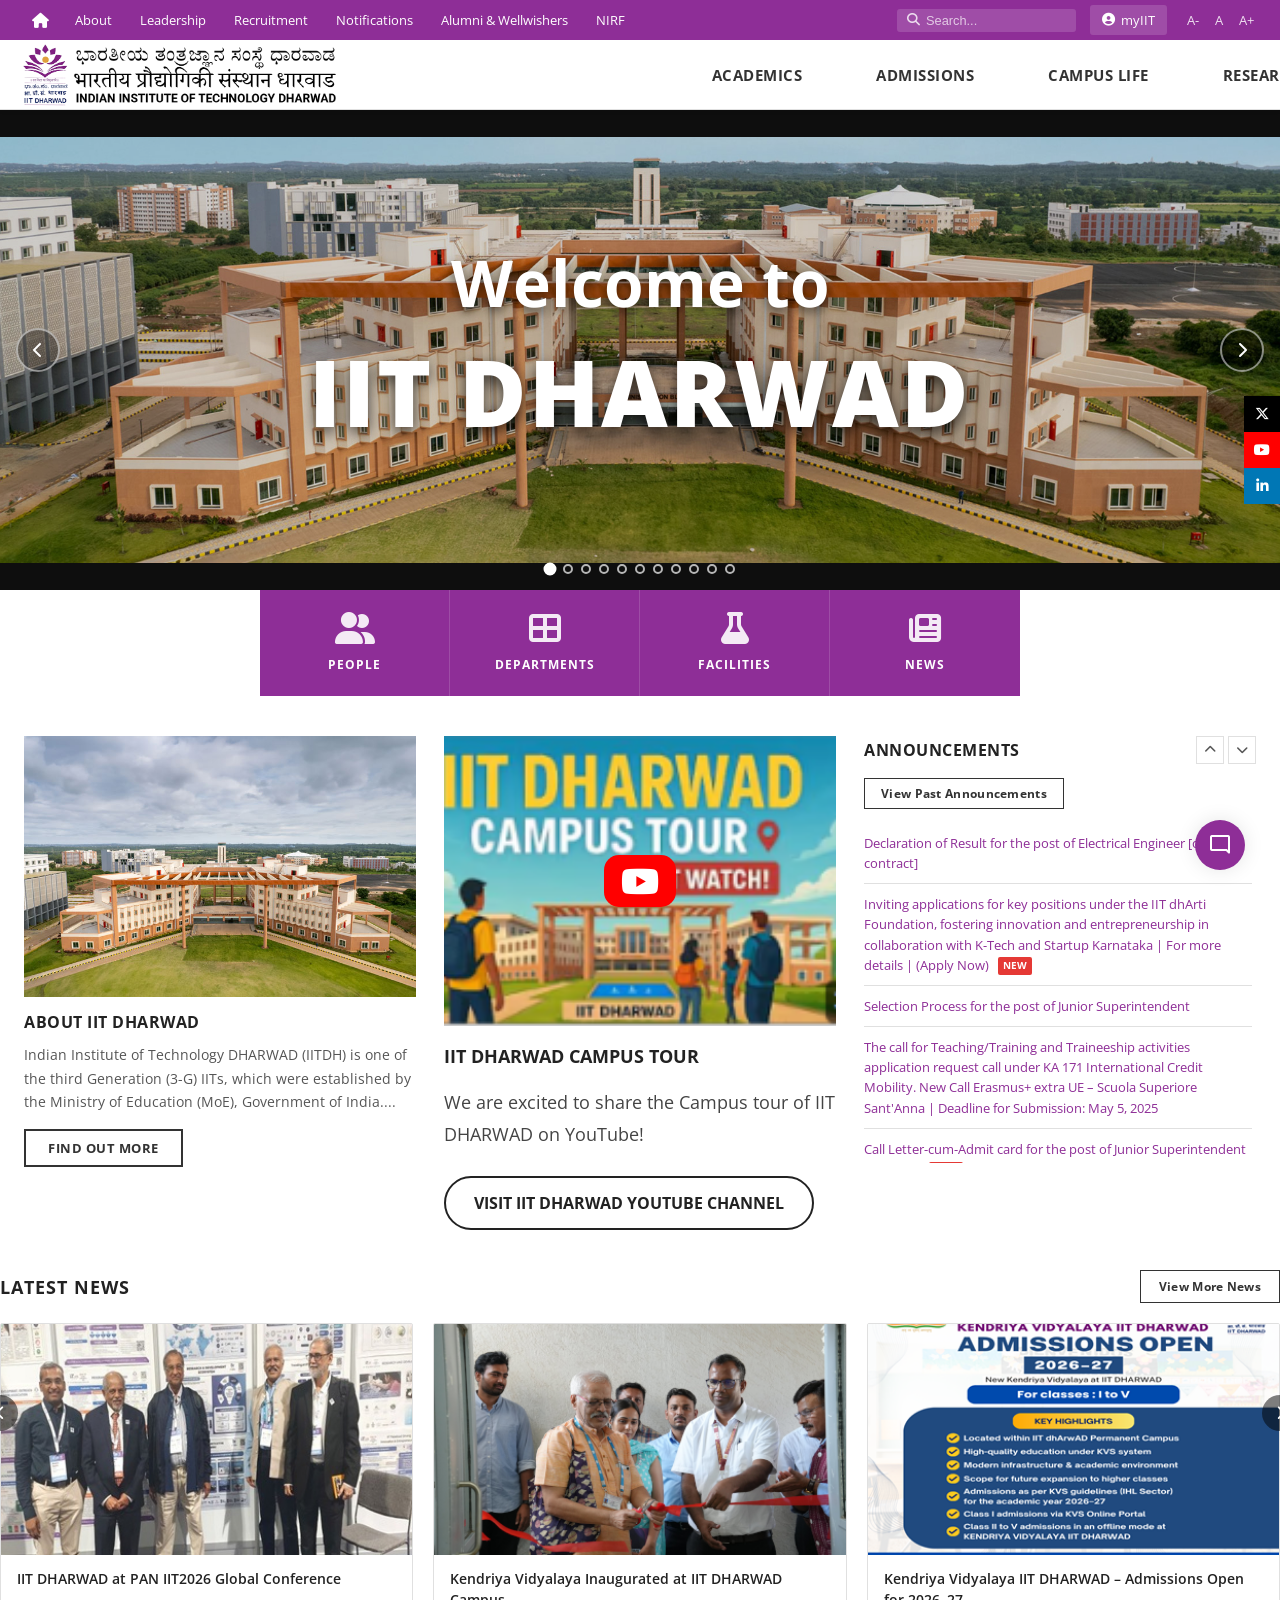
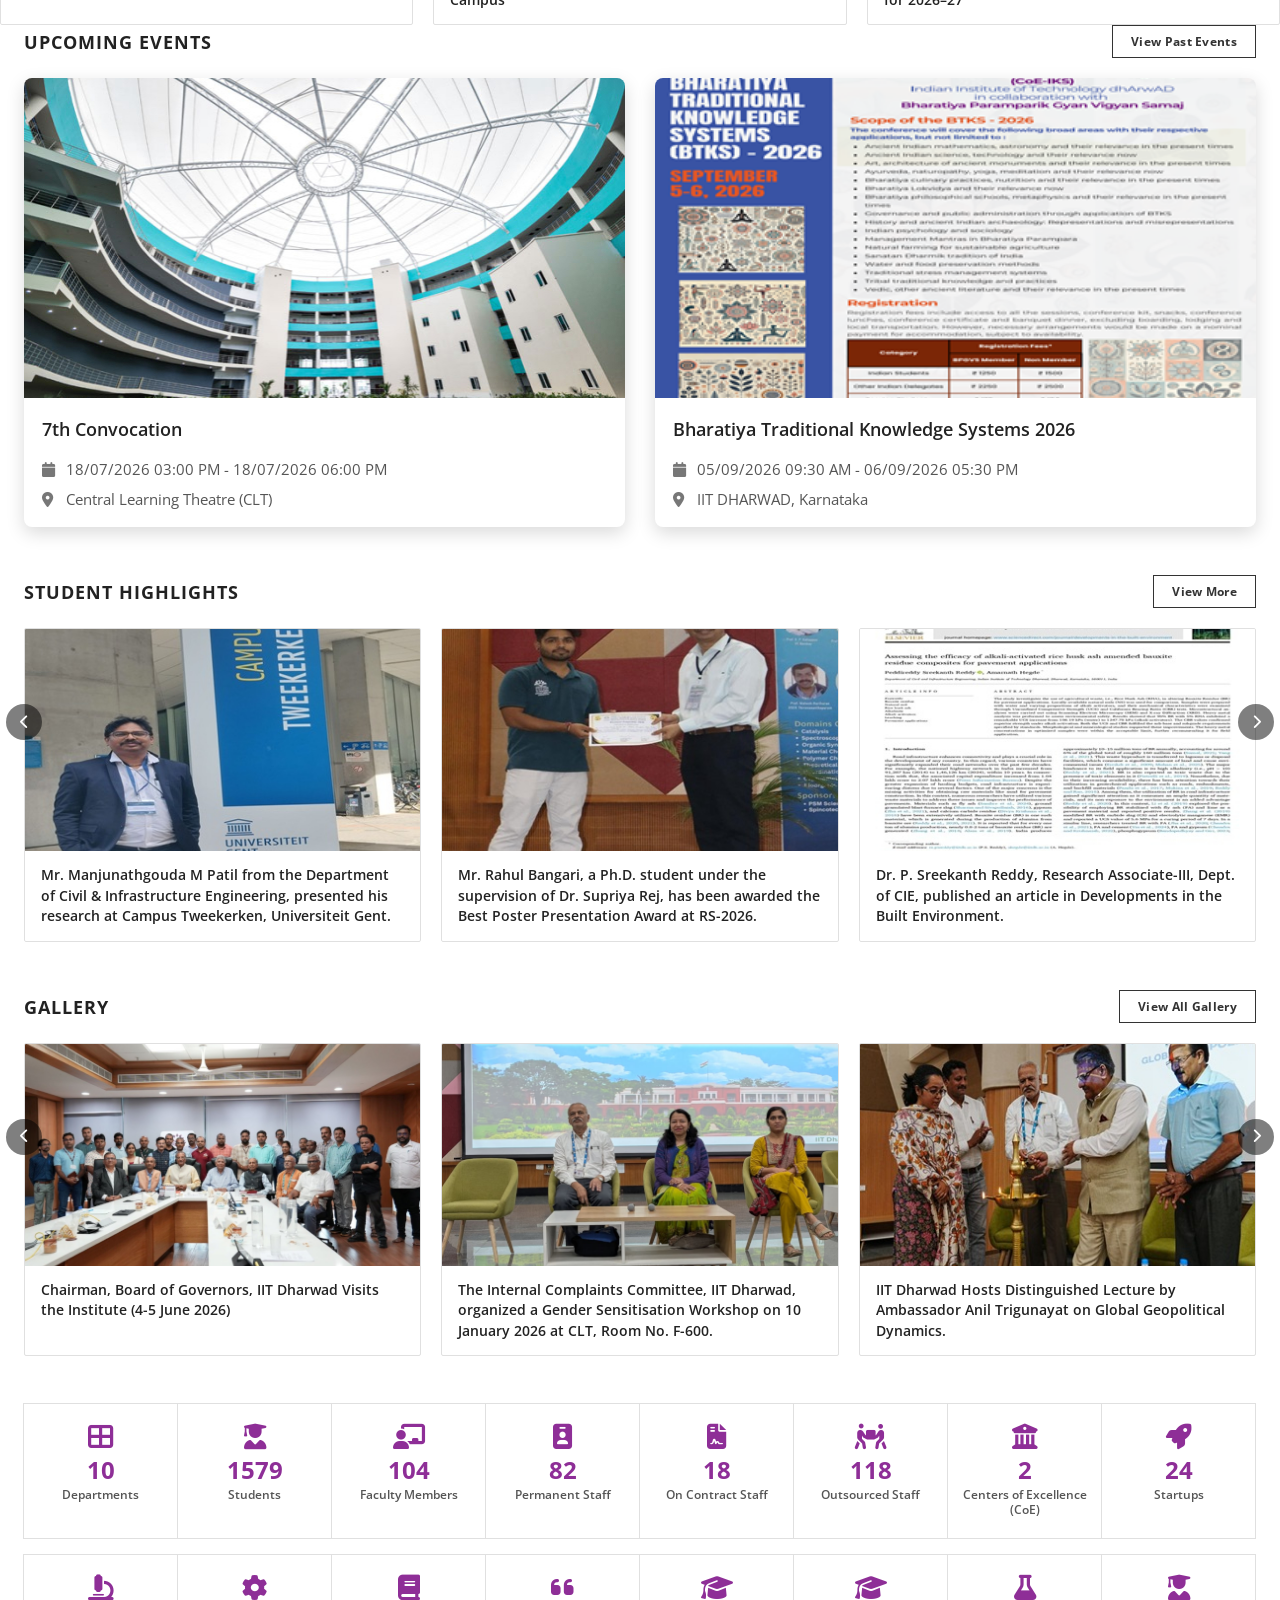
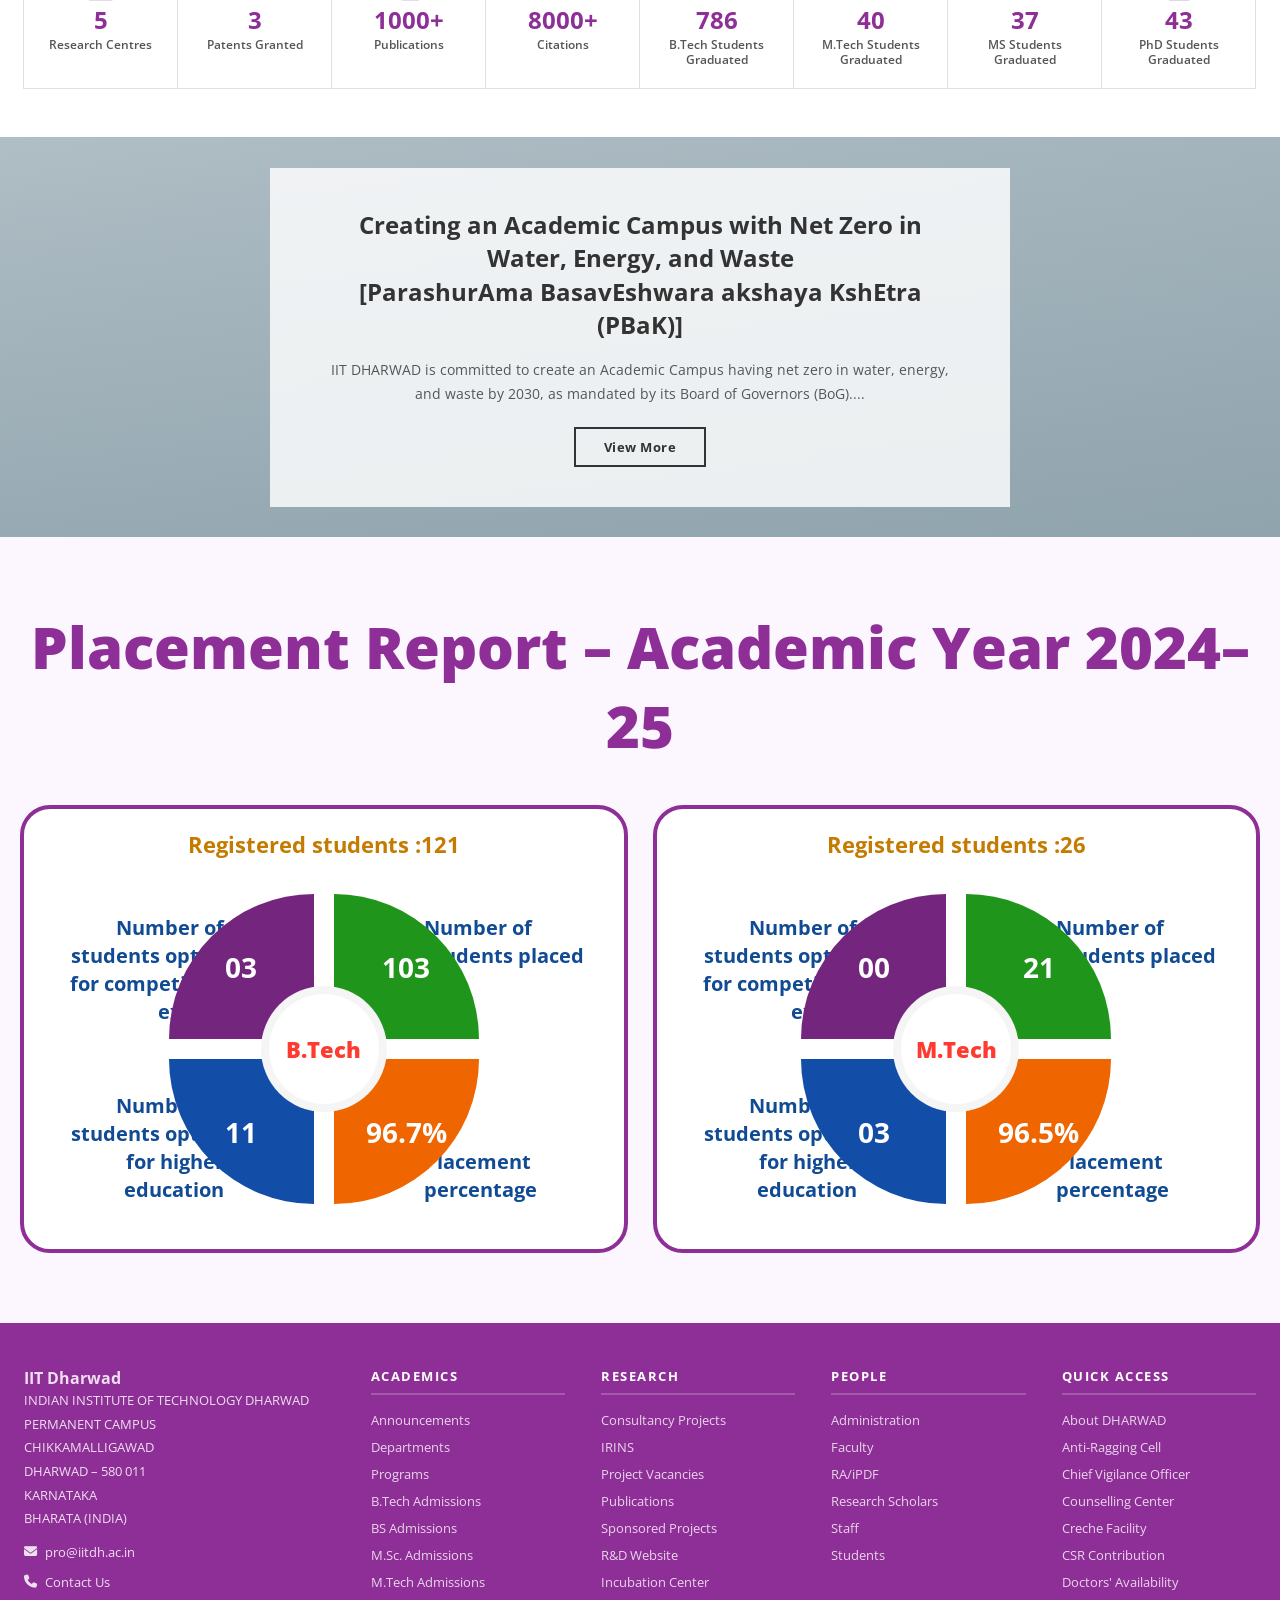
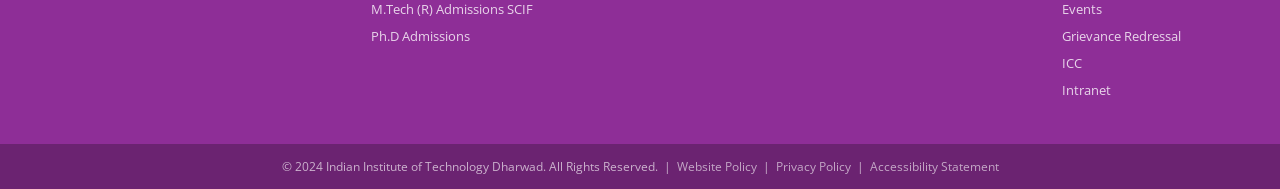
==== commit 4ee12ae5: "Fix image filename case" ====
--- a/index.html
+++ b/index.html
@@ -2298,7 +2298,7 @@
       <!-- Card 1 -->
       <div class="news-card">
         <div class="card-img">
-          <img src="images/news1.jpEg" alt="PAN IIT Conference">
+          <img src="images/news1.jpeg" alt="PAN IIT Conference">
         </div>
 
         <div class="card-body">
@@ -2311,7 +2311,7 @@
       <!-- Card 2 -->
       <div class="news-card">
         <div class="card-img">
-          <img src="images/news2.PNG" alt="Kendriya Vidyalaya">
+          <img src="images/news2.png" alt="Kendriya Vidyalaya">
         </div>
 
         <div class="card-body">
